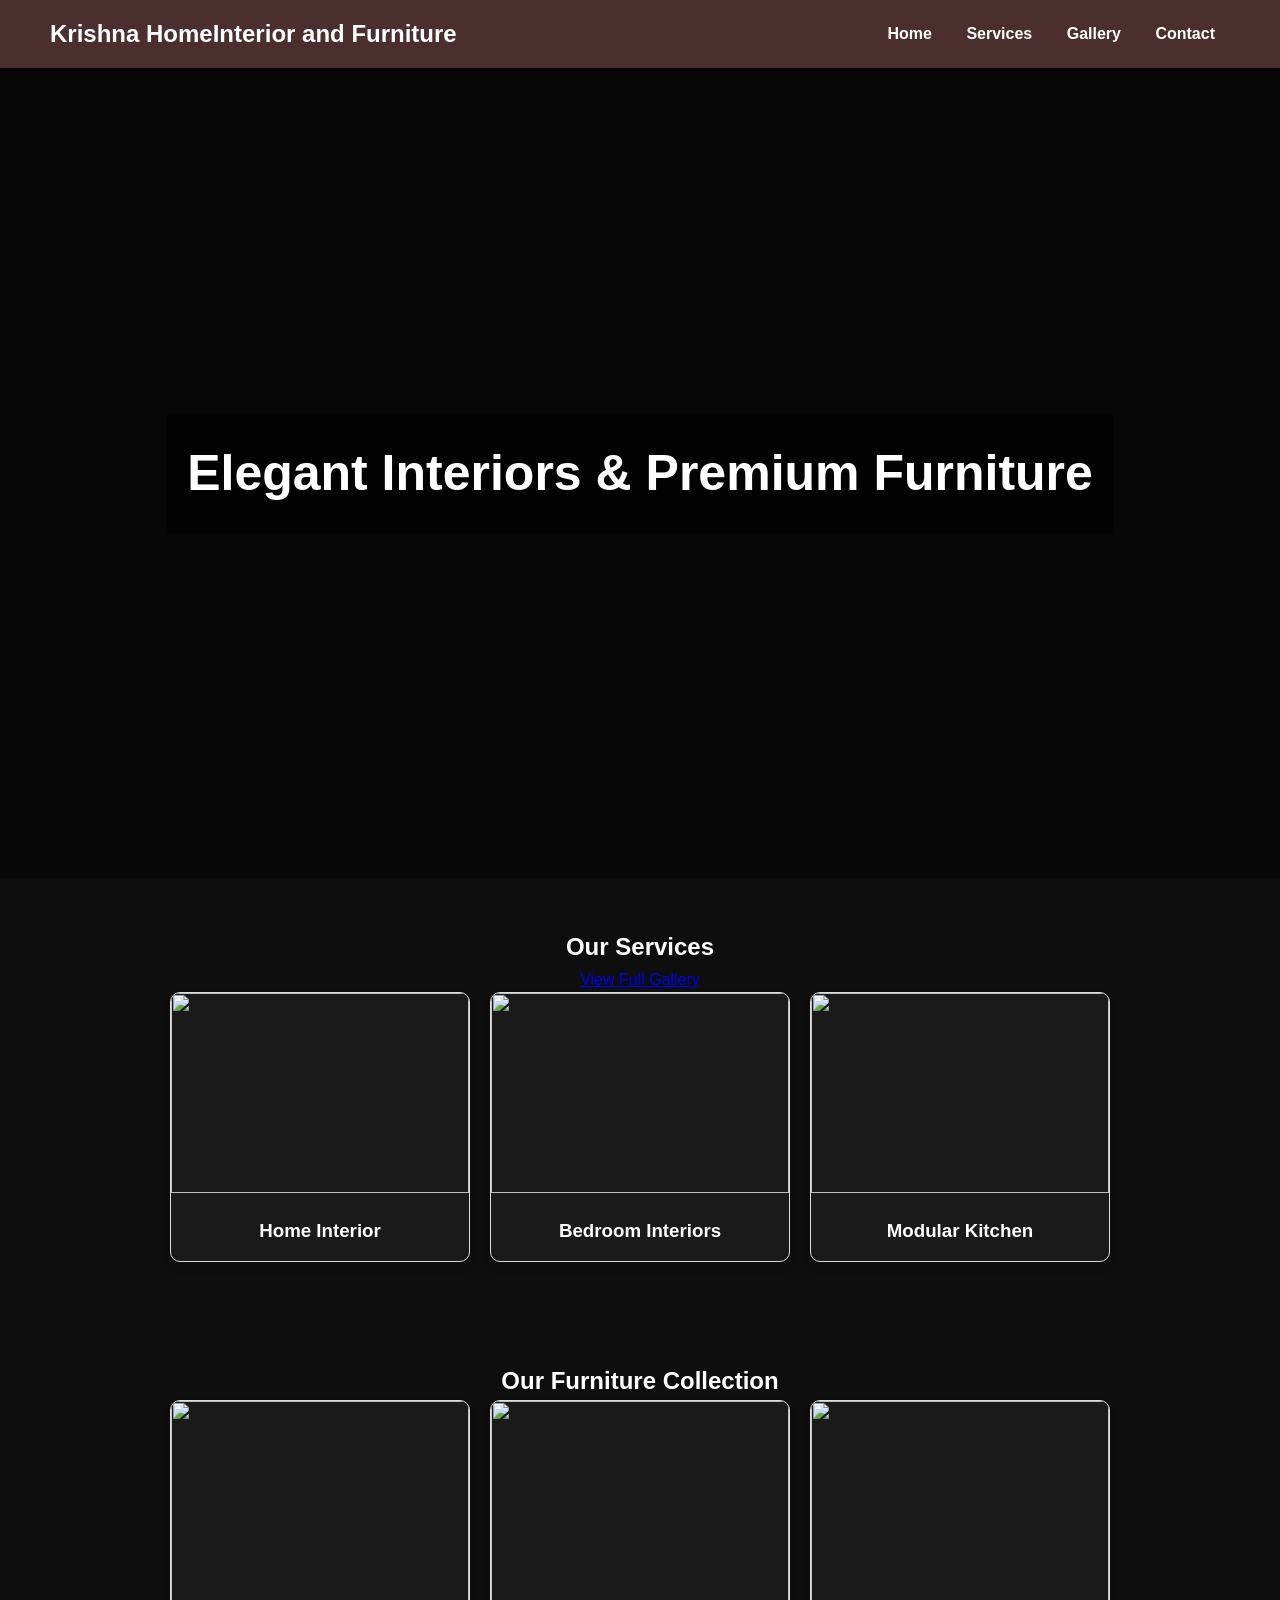
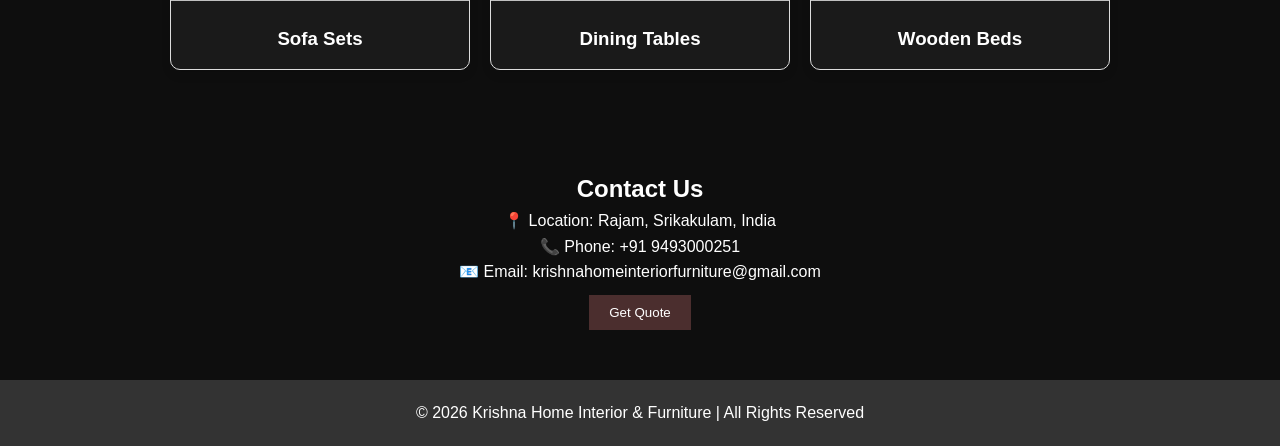
==== index.html @ 0340b676 "Add files via upload Demo version" ====
<!DOCTYPE html>
<html lang="en">
<head>
  <meta charset="UTF-8">
  <title>Krishna Home Interior & Furniture</title>
  <meta name="viewport" content="width=device-width, initial-scale=1.0">

  <style>
    * {
      margin: 0;
      padding: 0;
      box-sizing: border-box;
      font-family: Arial, sans-serif;
    }

    body {
      line-height: 1.6;
      background: #0e0e0e;
      color: #fff;
    }

    header {
      background: #4b2e2e;
      color: white;
      padding: 15px 50px;
      display: flex;
      justify-content: space-between;
      align-items: center;
    }

    header h1 {
      font-size: 24px;
    }

    nav a {
      color: white;
      margin: 0 15px;
      text-decoration: none;
      font-weight: bold;
    }

    nav a:hover {
      color: #f4c542;
    }

    /* HERO SLIDER */
    .hero {
      position: relative;
      height: 90vh;
      overflow: hidden;
      display: flex;
      justify-content: center;
      align-items: center;
      text-align: center;
    }

    .hero-slide {
      position: absolute;
      width: 100%;
      height: 100%;
      background-size: cover;
      background-position: center;
      opacity: 0;
      animation: slideShow 20s infinite;
    }

    .hero-slide:nth-child(1) {
      background-image: url('https://images.unsplash.com/photo-1618221195710-dd6b41faaea6');
      animation-delay: 0s;
    }

    .hero-slide:nth-child(2) {
      background-image: url('https://images.unsplash.com/photo-1600607687939-ce8a6c25118c');
      animation-delay: 5s;
    }

    .hero-slide:nth-child(3) {
      background-image: url('https://images.unsplash.com/photo-1616047006789-b7af5afb8c20');
      animation-delay: 10s;
    }

    .hero-slide:nth-child(4) {
      background-image: url('https://images.unsplash.com/photo-1616594039964-ae9021a400a0');
      animation-delay: 15s;
    }

    @keyframes slideShow {
      0% {opacity: 0;}
      5% {opacity: 1;}
      25% {opacity: 1;}
      30% {opacity: 0;}
      100% {opacity: 0;}
    }

    .hero::after {
      content: "";
      position: absolute;
      inset: 0;
      background: rgba(0,0,0,0.5);
    }

    .hero h2 {
      font-size: 50px;
      position: relative;
      z-index: 2;
      background: rgba(0,0,0,0.5);
      padding: 20px;
    }

    section {
      padding: 50px;
      text-align: center;
    }

    .services, .gallery {
      display: flex;
      gap: 20px;
      flex-wrap: wrap;
      justify-content: center;
    }

    .card {
      width: 300px;
      border: 1px solid #ddd;
      border-radius: 10px;
      overflow: hidden;
      box-shadow: 0 5px 10px rgba(0,0,0,0.1);
      background: #1a1a1a;
    }

    .card img {
      width: 100%;
      height: 200px;
      object-fit: cover;
    }

    .card h3 {
      padding: 15px;
    }

    footer {
      background: #333;
      color: white;
      text-align: center;
      padding: 20px;
    }

    button {
      padding: 10px 20px;
      background: #4b2e2e;
      color: white;
      border: none;
      margin-top: 10px;
      cursor: pointer;
    }

    button:hover {
      background: #f4c542;
      color: black;
    }
  </style>
</head>

<body>

<header>
  <h1>Krishna HomeInterior and Furniture</h1>
  <nav>
    <a href="#home">Home</a>
    <a href="#services">Services</a>
    <a href="#gallery">Gallery</a>
    <a href="#contact">Contact</a>
  </nav>
</header>

<!-- HERO WITH AUTO SLIDER -->
<section class="hero" id="home">
  <div class="hero-slide"></div>
  <div class="hero-slide"></div>
  <div class="hero-slide"></div>
  <div class="hero-slide"></div>

  <h2>Elegant Interiors & Premium Furniture</h2>
</section>

<section id="services">
  <h2>Our Services</h2>
  <a href="gallery.html" class="btn">View Full Gallery</a>

  <div class="services">

    <div class="card">
      <img src="C:\venkat\Website\Ver\1000362784.jpg">
      <h3>Home Interior</h3>
    </div>

    <div class="card">
      <img src="https://images.unsplash.com/photo-1600585154340-be6161a56a0c">
      <h3>Bedroom Interiors</h3>
    </div>

    <div class="card">
      <img src="https://images.unsplash.com/photo-1586023492125-27b2c045efd7">
      <h3>Modular Kitchen</h3>
    </div>

  </div>
</section>

<section id="gallery">
  <h2>Our Furniture Collection</h2>
  <div class="gallery">

    <div class="card">
      <img src="https://images.unsplash.com/photo-1598300056393-4aac492f4344">
      <h3>Sofa Sets</h3>
    </div>

    <div class="card">
      <img src="https://images.unsplash.com/photo-1616627989815-dc7e0e3cdb34">
      <h3>Dining Tables</h3>
    </div>

    <div class="card">
      <img src="https://images.unsplash.com/photo-1601979031925-424e53b6caaa">
      <h3>Wooden Beds</h3>
    </div>

  </div>
</section>

<section id="contact">
  <h2>Contact Us</h2>
  <p>📍 Location: Rajam, Srikakulam, India</p>
  <p>📞 Phone: +91 9493000251</p>
  <p>📧 Email: krishnahomeinteriorfurniture@gmail.com</p>
  <button onclick="alert('Thank you! We will contact you soon.')">Get Quote</button>
</section>

<footer>
  <p>© 2026 Krishna Home Interior & Furniture | All Rights Reserved</p>
</footer>

</body>
</html>
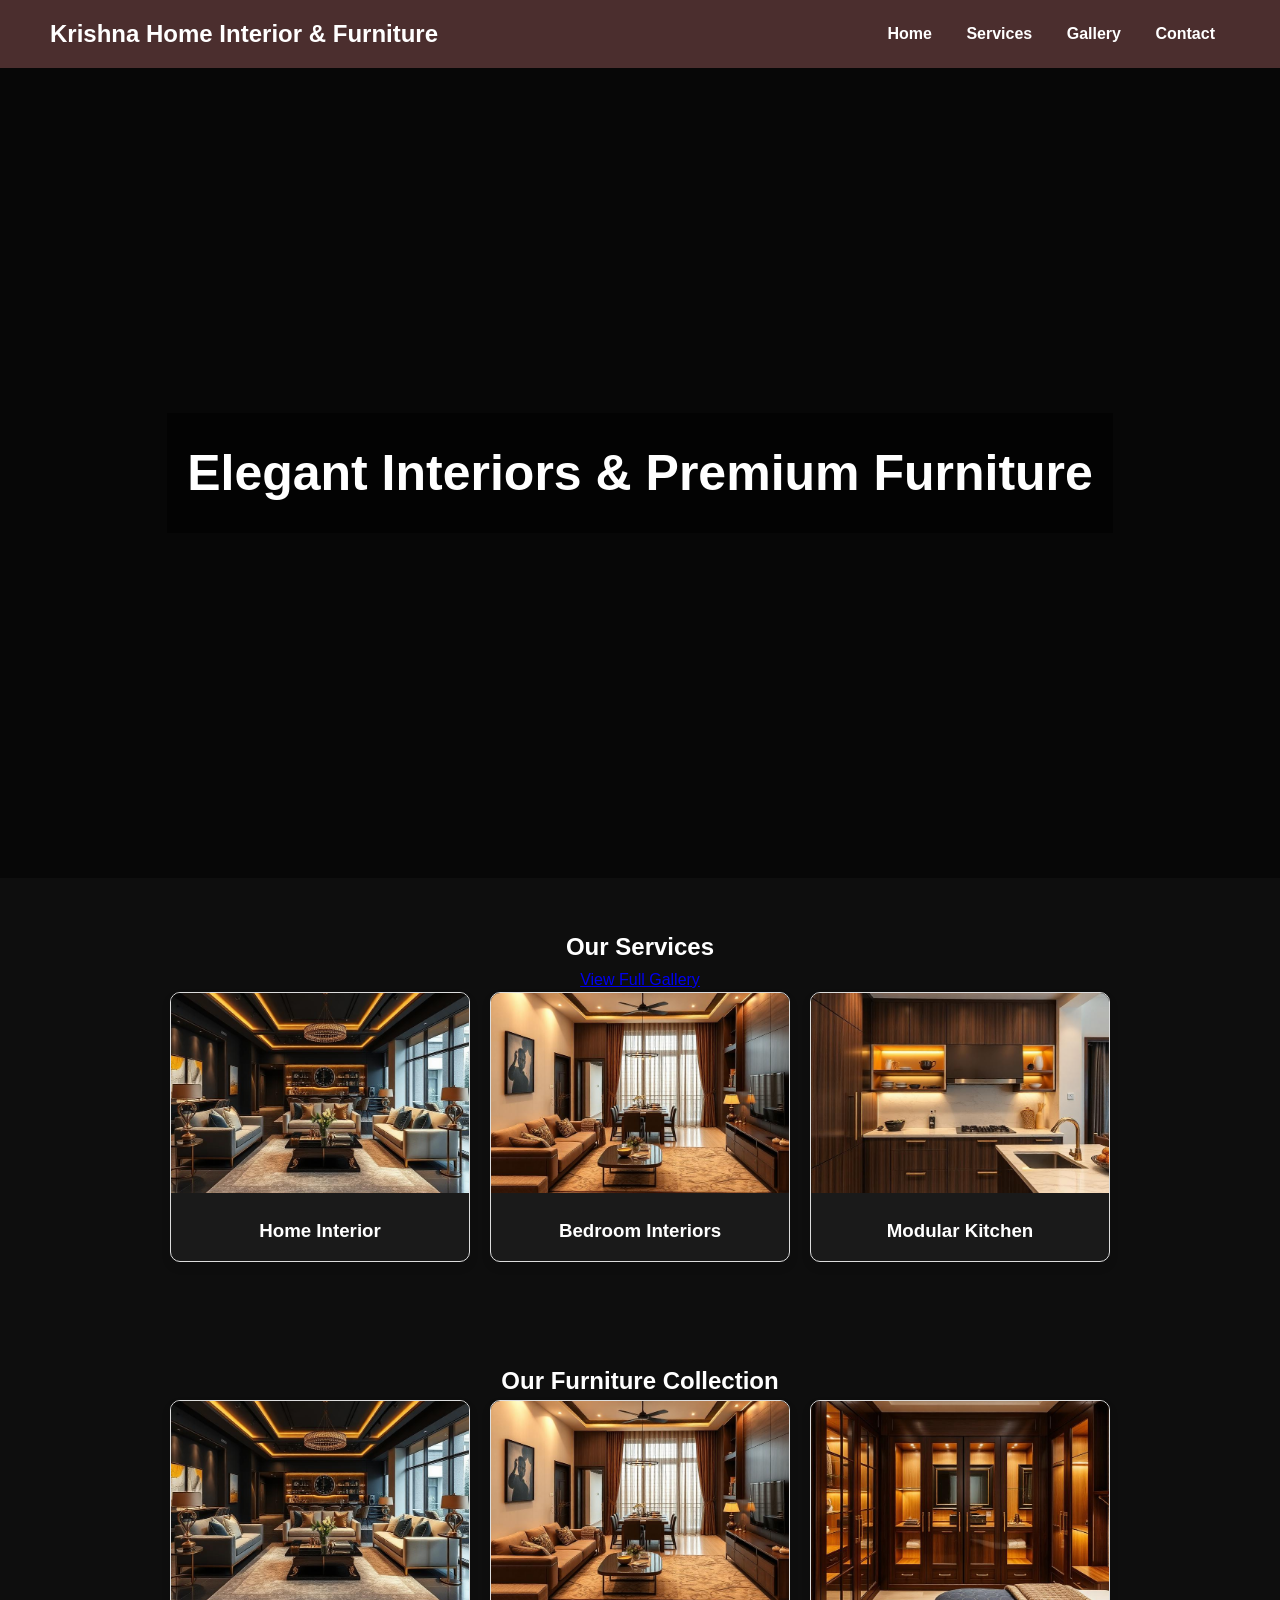
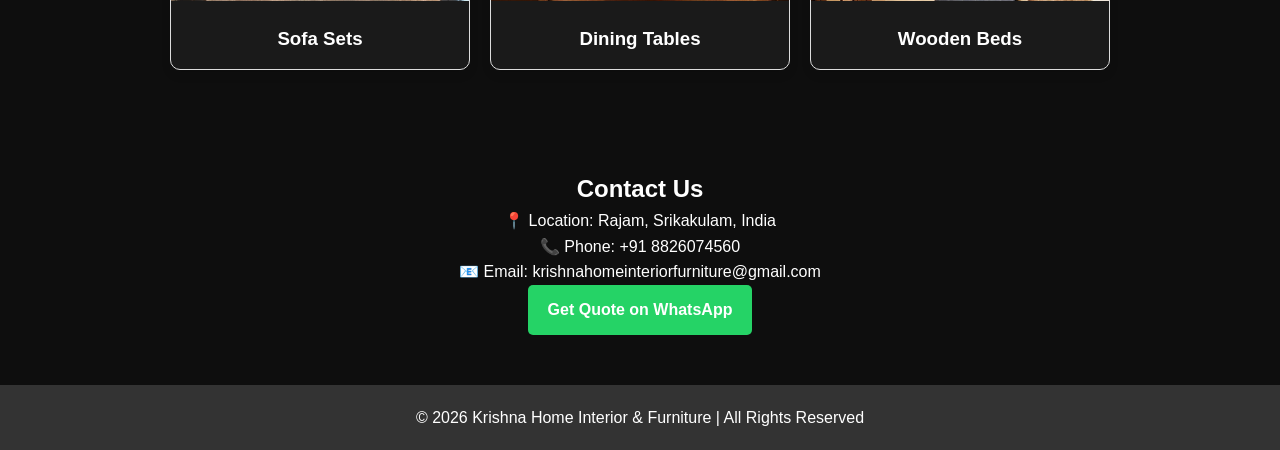
==== commit 2b70efd7: "Add files via upload Updating the website Template" ====
--- a/index.html
+++ b/index.html
@@ -1,245 +1,97 @@
-<!DOCTYPE html>
-<html lang="en">
-<head>
-  <meta charset="UTF-8">
-  <title>Krishna Home Interior & Furniture</title>
-  <meta name="viewport" content="width=device-width, initial-scale=1.0">
-
-  <style>
-    * {
-      margin: 0;
-      padding: 0;
-      box-sizing: border-box;
-      font-family: Arial, sans-serif;
-    }
-
-    body {
-      line-height: 1.6;
-      background: #0e0e0e;
-      color: #fff;
-    }
-
-    header {
-      background: #4b2e2e;
-      color: white;
-      padding: 15px 50px;
-      display: flex;
-      justify-content: space-between;
-      align-items: center;
-    }
-
-    header h1 {
-      font-size: 24px;
-    }
-
-    nav a {
-      color: white;
-      margin: 0 15px;
-      text-decoration: none;
-      font-weight: bold;
-    }
-
-    nav a:hover {
-      color: #f4c542;
-    }
-
-    /* HERO SLIDER */
-    .hero {
-      position: relative;
-      height: 90vh;
-      overflow: hidden;
-      display: flex;
-      justify-content: center;
-      align-items: center;
-      text-align: center;
-    }
-
-    .hero-slide {
-      position: absolute;
-      width: 100%;
-      height: 100%;
-      background-size: cover;
-      background-position: center;
-      opacity: 0;
-      animation: slideShow 20s infinite;
-    }
-
-    .hero-slide:nth-child(1) {
-      background-image: url('https://images.unsplash.com/photo-1618221195710-dd6b41faaea6');
-      animation-delay: 0s;
-    }
-
-    .hero-slide:nth-child(2) {
-      background-image: url('https://images.unsplash.com/photo-1600607687939-ce8a6c25118c');
-      animation-delay: 5s;
-    }
-
-    .hero-slide:nth-child(3) {
-      background-image: url('https://images.unsplash.com/photo-1616047006789-b7af5afb8c20');
-      animation-delay: 10s;
-    }
-
-    .hero-slide:nth-child(4) {
-      background-image: url('https://images.unsplash.com/photo-1616594039964-ae9021a400a0');
-      animation-delay: 15s;
-    }
-
-    @keyframes slideShow {
-      0% {opacity: 0;}
-      5% {opacity: 1;}
-      25% {opacity: 1;}
-      30% {opacity: 0;}
-      100% {opacity: 0;}
-    }
-
-    .hero::after {
-      content: "";
-      position: absolute;
-      inset: 0;
-      background: rgba(0,0,0,0.5);
-    }
-
-    .hero h2 {
-      font-size: 50px;
-      position: relative;
-      z-index: 2;
-      background: rgba(0,0,0,0.5);
-      padding: 20px;
-    }
-
-    section {
-      padding: 50px;
-      text-align: center;
-    }
-
-    .services, .gallery {
-      display: flex;
-      gap: 20px;
-      flex-wrap: wrap;
-      justify-content: center;
-    }
-
-    .card {
-      width: 300px;
-      border: 1px solid #ddd;
-      border-radius: 10px;
-      overflow: hidden;
-      box-shadow: 0 5px 10px rgba(0,0,0,0.1);
-      background: #1a1a1a;
-    }
-
-    .card img {
-      width: 100%;
-      height: 200px;
-      object-fit: cover;
-    }
-
-    .card h3 {
-      padding: 15px;
-    }
-
-    footer {
-      background: #333;
-      color: white;
-      text-align: center;
-      padding: 20px;
-    }
-
-    button {
-      padding: 10px 20px;
-      background: #4b2e2e;
-      color: white;
-      border: none;
-      margin-top: 10px;
-      cursor: pointer;
-    }
-
-    button:hover {
-      background: #f4c542;
-      color: black;
-    }
-  </style>
-</head>
-
-<body>
-
-<header>
-  <h1>Krishna HomeInterior and Furniture</h1>
-  <nav>
-    <a href="#home">Home</a>
-    <a href="#services">Services</a>
-    <a href="#gallery">Gallery</a>
-    <a href="#contact">Contact</a>
-  </nav>
-</header>
-
-<!-- HERO WITH AUTO SLIDER -->
-<section class="hero" id="home">
-  <div class="hero-slide"></div>
-  <div class="hero-slide"></div>
-  <div class="hero-slide"></div>
-  <div class="hero-slide"></div>
-
-  <h2>Elegant Interiors & Premium Furniture</h2>
-</section>
-
-<section id="services">
-  <h2>Our Services</h2>
-  <a href="gallery.html" class="btn">View Full Gallery</a>
-
-  <div class="services">
-
-    <div class="card">
-      <img src="C:\venkat\Website\Ver\1000362784.jpg">
-      <h3>Home Interior</h3>
-    </div>
-
-    <div class="card">
-      <img src="https://images.unsplash.com/photo-1600585154340-be6161a56a0c">
-      <h3>Bedroom Interiors</h3>
-    </div>
-
-    <div class="card">
-      <img src="https://images.unsplash.com/photo-1586023492125-27b2c045efd7">
-      <h3>Modular Kitchen</h3>
-    </div>
-
-  </div>
-</section>
-
-<section id="gallery">
-  <h2>Our Furniture Collection</h2>
-  <div class="gallery">
-
-    <div class="card">
-      <img src="https://images.unsplash.com/photo-1598300056393-4aac492f4344">
-      <h3>Sofa Sets</h3>
-    </div>
-
-    <div class="card">
-      <img src="https://images.unsplash.com/photo-1616627989815-dc7e0e3cdb34">
-      <h3>Dining Tables</h3>
-    </div>
-
-    <div class="card">
-      <img src="https://images.unsplash.com/photo-1601979031925-424e53b6caaa">
-      <h3>Wooden Beds</h3>
-    </div>
-
-  </div>
-</section>
-
-<section id="contact">
-  <h2>Contact Us</h2>
-  <p>📍 Location: Rajam, Srikakulam, India</p>
-  <p>📞 Phone: +91 9493000251</p>
-  <p>📧 Email: krishnahomeinteriorfurniture@gmail.com</p>
-  <button onclick="alert('Thank you! We will contact you soon.')">Get Quote</button>
-</section>
-
-<footer>
-  <p>© 2026 Krishna Home Interior & Furniture | All Rights Reserved</p>
-</footer>
-
-</body>
+<!DOCTYPE html>
+<html lang="en">
+<head>
+  <meta charset="UTF-8">
+  <title>Krishna Home Interior & Furniture</title>
+  <meta name="viewport" content="width=device-width, initial-scale=1.0">
+  <link rel="stylesheet" href="css/style.css">
+</head>
+
+<body>
+
+<header>
+  <h1>Krishna Home Interior & Furniture</h1>
+  <nav>
+    <a href="#home">Home</a>
+    <a href="services.html">Services</a>
+    <a href="gallery.html">Gallery</a>
+    <a href="contact.html">Contact</a>
+  </nav>
+</header>
+
+<!-- HERO WITH AUTO SLIDER -->
+<section class="hero" id="home">
+  <div class="hero-slide"></div>
+  <div class="hero-slide"></div>
+  <div class="hero-slide"></div>
+  <div class="hero-slide"></div>
+
+  <h2>Elegant Interiors & Premium Furniture</h2>
+</section>
+
+<section id="services">
+  <h2>Our Services</h2>
+  <a href="gallery.html" class="btn">View Full Gallery</a>
+
+  <div class="services">
+
+    <div class="card">
+      <img src="images/service-furniture.jpg" alt="Home Interior">
+      <h3>Home Interior</h3>
+    </div>
+
+    <div class="card">
+      <img src="images/service-interior.jpg" alt="Bedroom Interiors">
+      <h3>Bedroom Interiors</h3>
+    </div>
+
+    <div class="card">
+      <img src="images/service-kitchen.jpg" alt="Modular Kitchen">
+      <h3>Modular Kitchen</h3>
+    </div>
+
+  </div>
+</section>
+
+<section id="gallery">
+  <h2>Our Furniture Collection</h2>
+  <div class="gallery">
+
+    <div class="card">
+      <img src="images/service-furniture.jpg" alt="Sofa Sets">
+      <h3>Sofa Sets</h3>
+    </div>
+
+    <div class="card">
+      <img src="images/service-interior.jpg" alt="Dining Tables">
+      <h3>Dining Tables</h3>
+    </div>
+
+    <div class="card">
+      <img src="images/service-wardrobe.jpg" alt="Wooden Beds">
+      <h3>Wooden Beds</h3>
+    </div>
+
+  </div>
+</section>
+
+<section id="contact">
+  <h2>Contact Us</h2>
+
+  <p>📍 Location: Rajam, Srikakulam, India</p>
+  <p>📞 Phone: +91 8826074560</p>
+  <p>📧 Email: krishnahomeinteriorfurniture@gmail.com</p>
+
+  <a class="whatsapp-btn"
+     href="https://wa.me/918826074560"
+     target="_blank">
+     Get Quote on WhatsApp
+  </a>
+</section>
+
+<footer>
+  <p>© 2026 Krishna Home Interior & Furniture | All Rights Reserved</p>
+</footer>
+
+</body>
 </html>
--- a/css/style.css
+++ b/css/style.css
@@ -0,0 +1,183 @@
+/* ==============================
+   Reset & Base Styles
+============================== */
+* {
+  margin: 0;
+  padding: 0;
+  box-sizing: border-box;
+  font-family: Arial, sans-serif;
+}
+
+body {
+  line-height: 1.6;
+  background: #0e0e0e;
+  color: #fff;
+}
+
+/* ==============================
+   Header & Navigation
+============================== */
+header {
+  background: #4b2e2e;
+  color: white;
+  padding: 15px 50px;
+  display: flex;
+  justify-content: space-between;
+  align-items: center;
+}
+
+header h1 {
+  font-size: 24px;
+}
+
+nav a {
+  color: white;
+  margin: 0 15px;
+  text-decoration: none;
+  font-weight: bold;
+}
+
+nav a:hover {
+  color: #f4c542;
+}
+
+/* ==============================
+   Hero Slider
+============================== */
+.hero {
+  position: relative;
+  height: 90vh;
+  overflow: hidden;
+  display: flex;
+  justify-content: center;
+  align-items: center;
+  text-align: center;
+}
+
+.hero-slide {
+  position: absolute;
+  width: 100%;
+  height: 100%;
+  background-size: cover;
+  background-position: center;
+  opacity: 0;
+  animation: slideShow 20s infinite;
+}
+
+/* Hero slide images from local folder 'images/' */
+.hero-slide:nth-child(1) { 
+  background-image: url("../images/gallery-1.jpg"); 
+  animation-delay: 0s; 
+}
+.hero-slide:nth-child(2) { 
+  background-image: url("../images/gallery-3.jpg"); 
+  animation-delay: 5s; 
+}
+.hero-slide:nth-child(3) { 
+  background-image: url("../images/gallery-4.jpg"); 
+  animation-delay: 10s; 
+}
+.hero-slide:nth-child(4) { 
+  background-image: url("../images/hero-interior.jpg"); 
+  animation-delay: 15s;
+}
+
+/* Fade animation */
+@keyframes slideShow {
+  0% {opacity: 0;}
+  5% {opacity: 1;}
+  25% {opacity: 1;}
+  30% {opacity: 0;}
+  100% {opacity: 0;}
+}
+
+/* Overlay for better text visibility */
+.hero::after {
+  content: "";
+  position: absolute;
+  inset: 0;
+  background: rgba(0,0,0,0.5);
+}
+
+.hero h2 {
+  font-size: 50px;
+  position: relative;
+  z-index: 2;
+  background: rgba(0,0,0,0.5);
+  padding: 20px;
+}
+
+/* ==============================
+   Sections & Cards
+============================== */
+section {
+  padding: 50px;
+  text-align: center;
+}
+
+.services, .gallery {
+  display: flex;
+  gap: 20px;
+  flex-wrap: wrap;
+  justify-content: center;
+}
+
+.card {
+  width: 300px;
+  border: 1px solid #ddd;
+  border-radius: 10px;
+  overflow: hidden;
+  box-shadow: 0 5px 10px rgba(0,0,0,0.1);
+  background: #1a1a1a;
+}
+
+.card img {
+  width: 100%;
+  height: 200px;
+  object-fit: cover;
+}
+
+.card h3 {
+  padding: 15px;
+}
+
+/* ==============================
+   Buttons
+============================== */
+button {
+  padding: 10px 20px;
+  background: #4b2e2e;
+  color: white;
+  border: none;
+  margin-top: 10px;
+  cursor: pointer;
+}
+
+button:hover {
+  background: #f4c542;
+  color: black;
+}
+
+.whatsapp-btn {
+  display: inline-block;
+  padding: 12px 20px;
+  background-color: #25D366;
+  color: white;
+  text-decoration: none;
+  border-radius: 5px;
+  font-weight: bold;
+}
+
+.whatsapp-btn:hover {
+  background-color: #1ebe5d;
+}
+
+/* ==============================
+   Footer
+============================== */
+footer {
+  background: #333;
+  color: white;
+  text-align: center;
+  padding: 20px;
+}
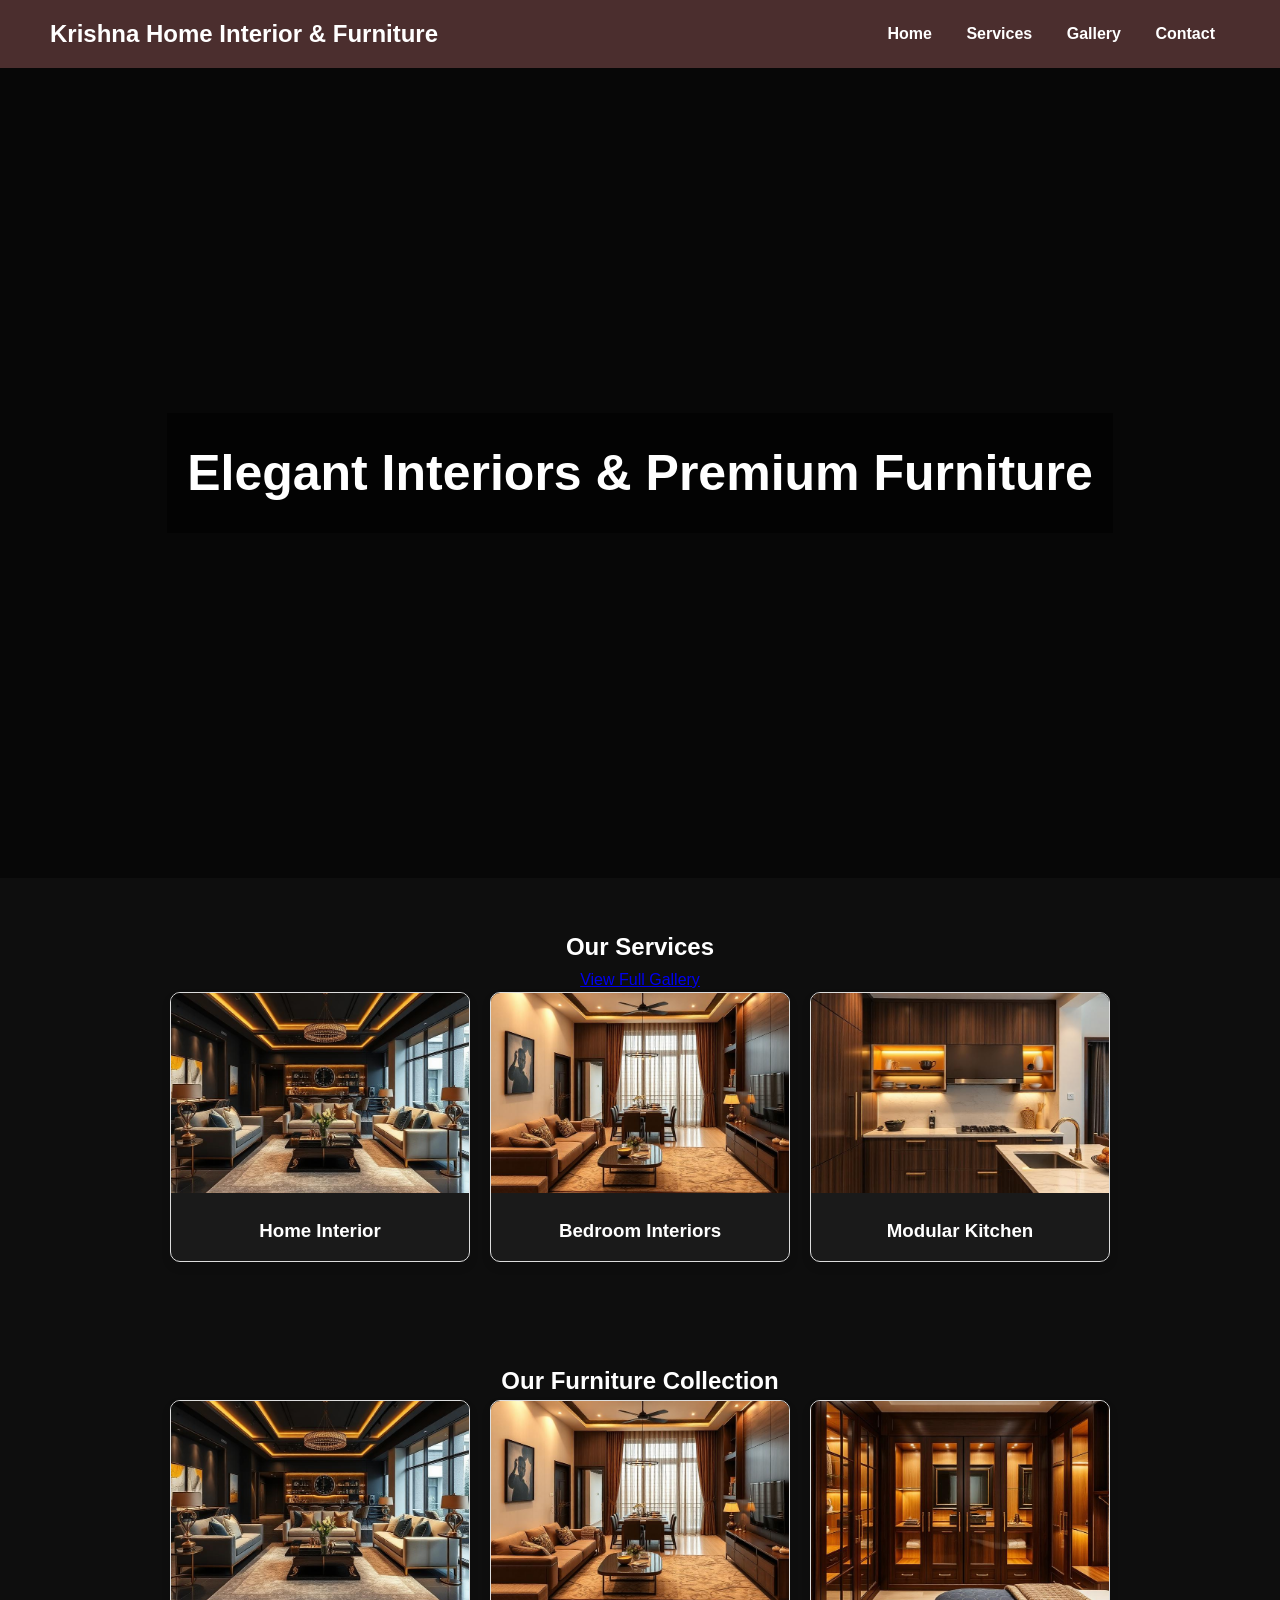
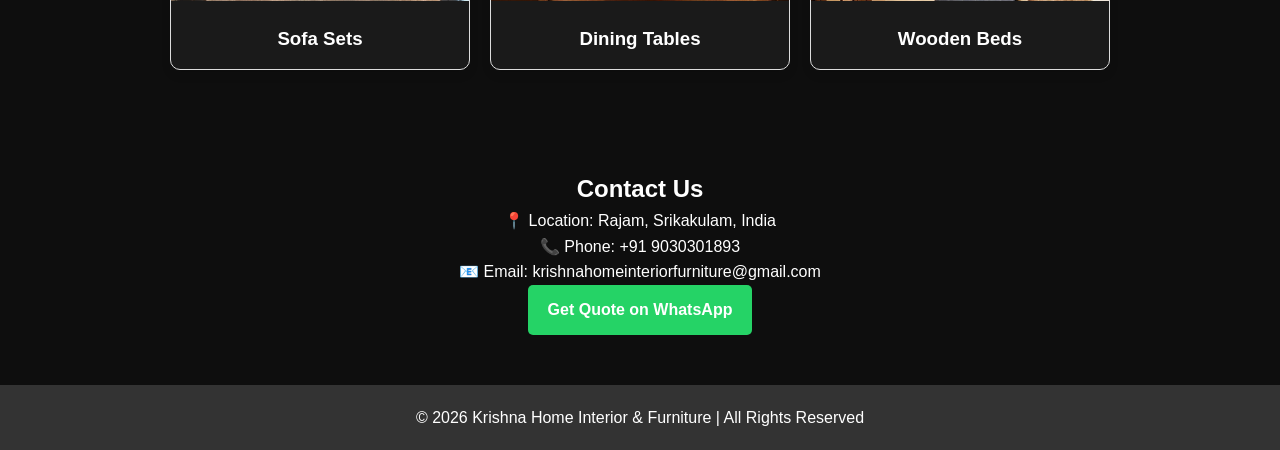
==== commit fbcccea0: "Add files via upload Updated the Contact details" ====
--- a/index.html
+++ b/index.html
@@ -79,11 +79,11 @@
   <h2>Contact Us</h2>
 
   <p>📍 Location: Rajam, Srikakulam, India</p>
-  <p>📞 Phone: +91 8826074560</p>
+  <p>📞 Phone: +91 9030301893</p>
   <p>📧 Email: krishnahomeinteriorfurniture@gmail.com</p>
 
   <a class="whatsapp-btn"
-     href="https://wa.me/918826074560"
+     href="https://wa.me/919030301893"
      target="_blank">
      Get Quote on WhatsApp
   </a>
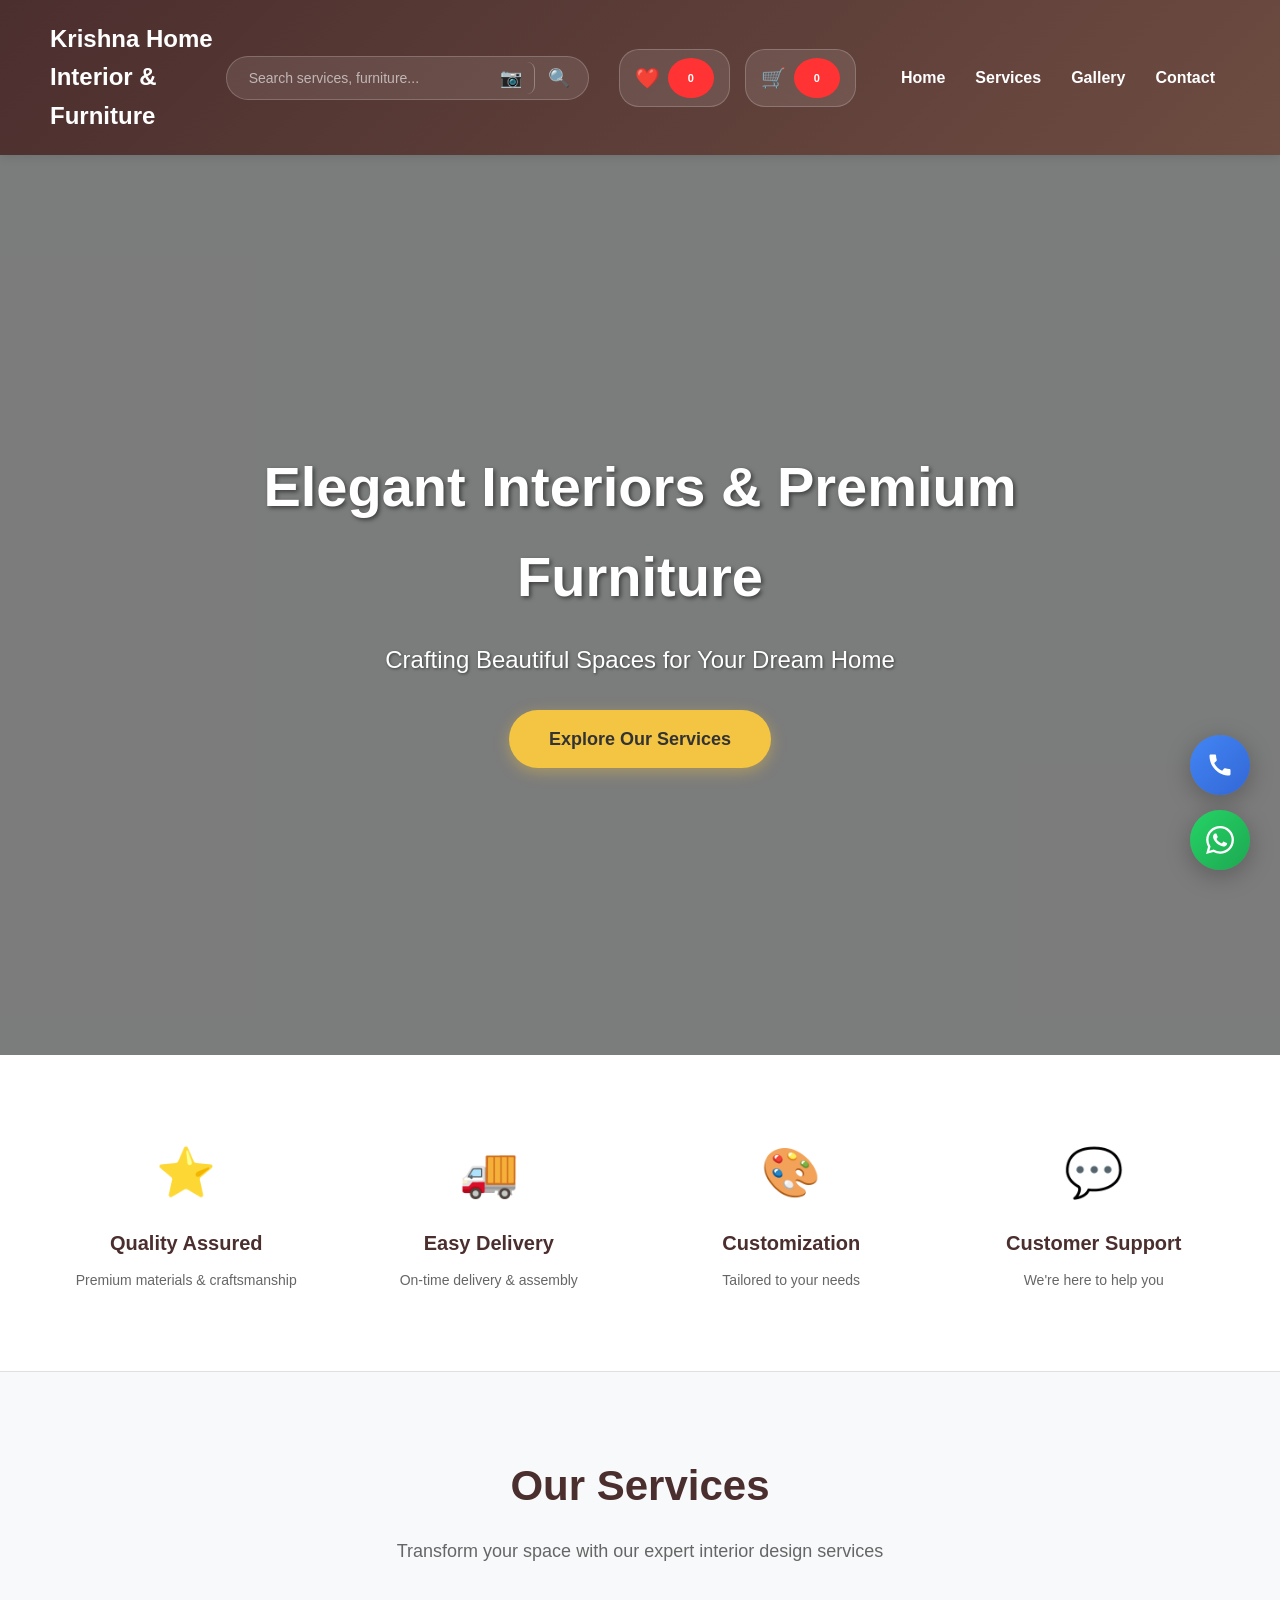
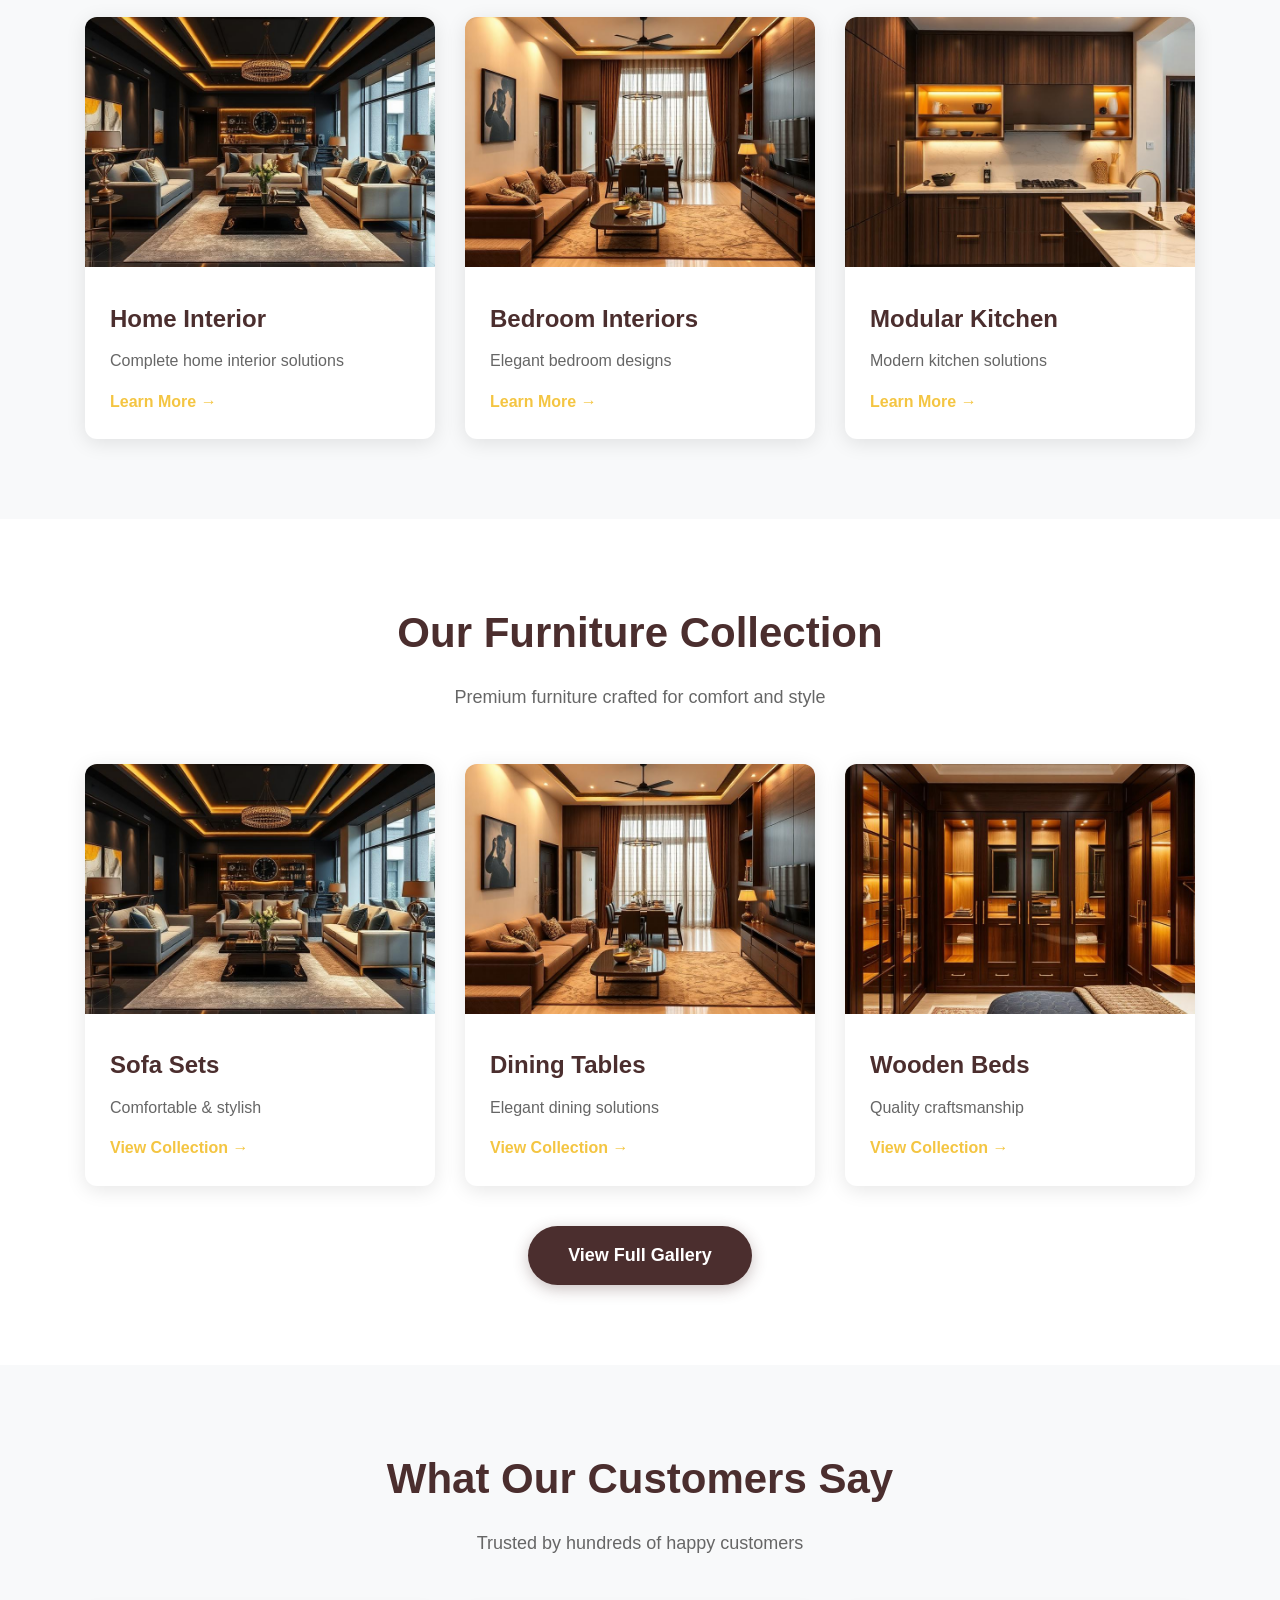
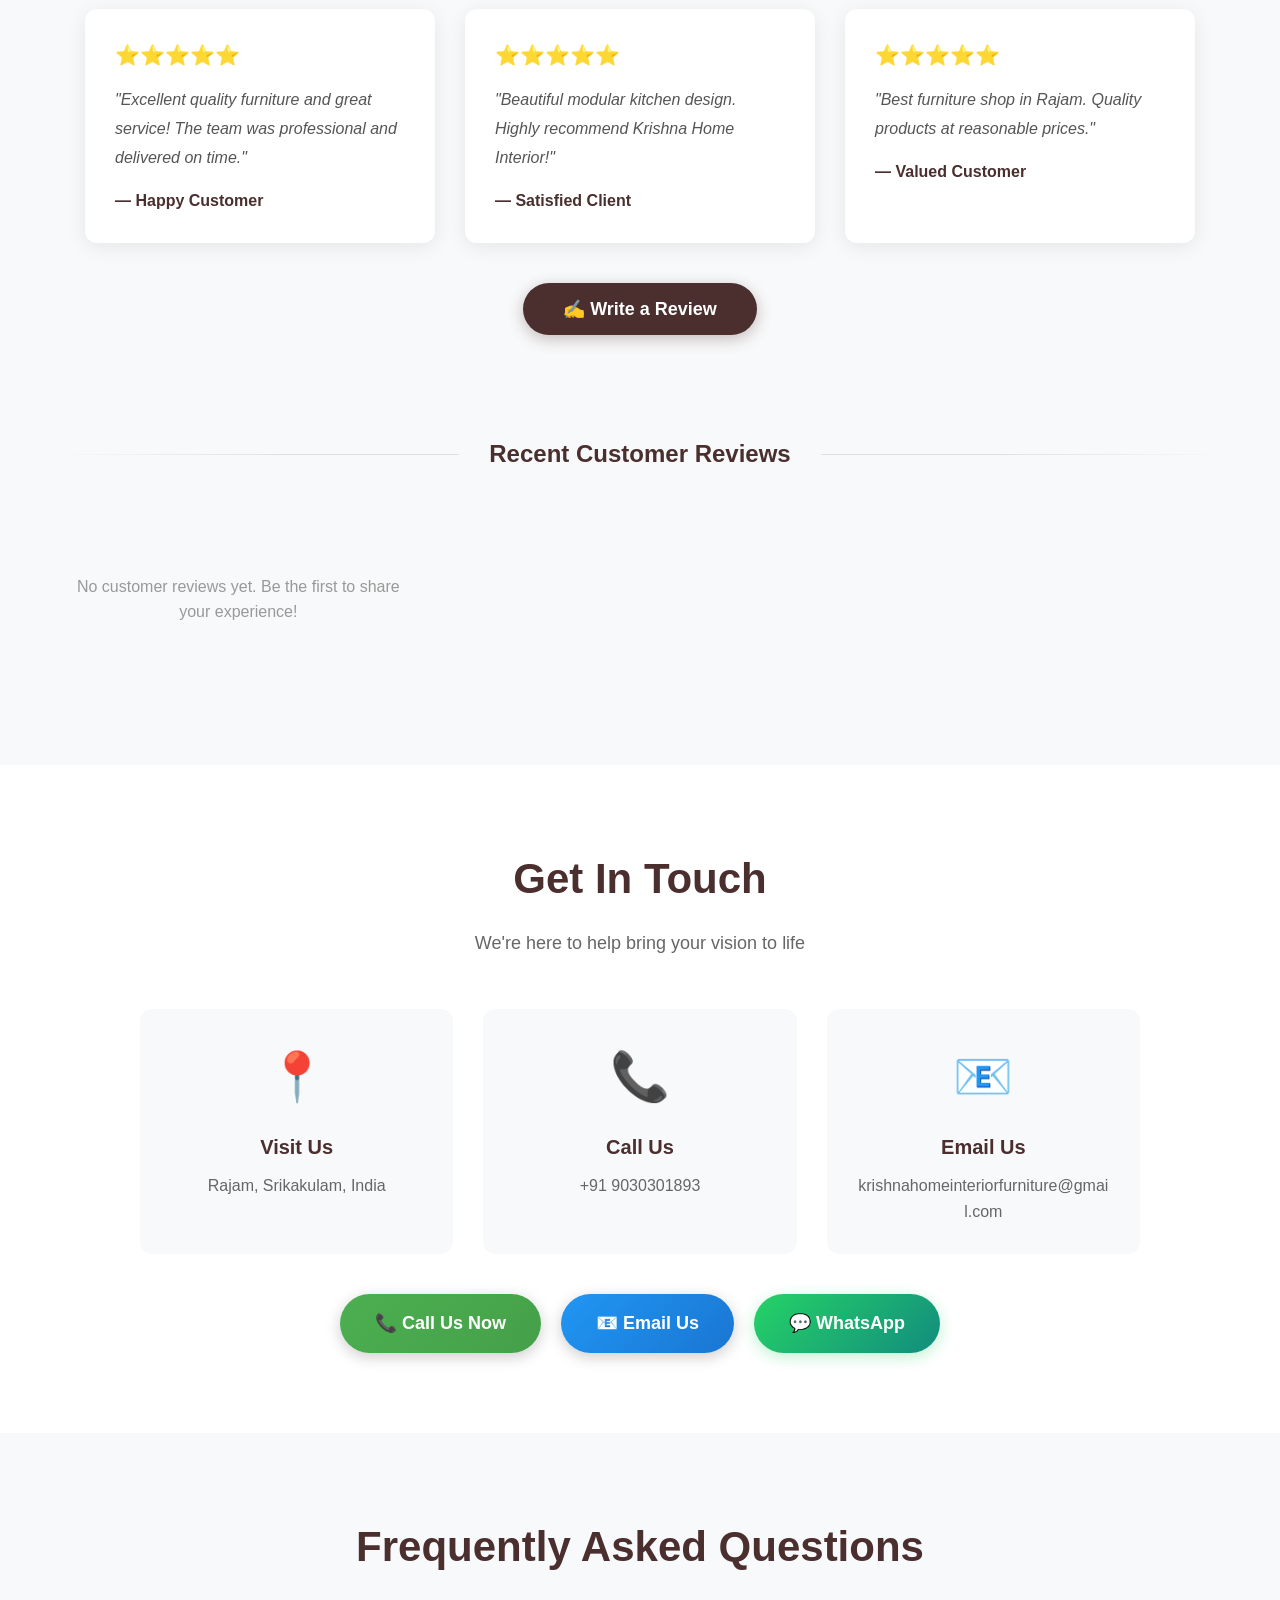
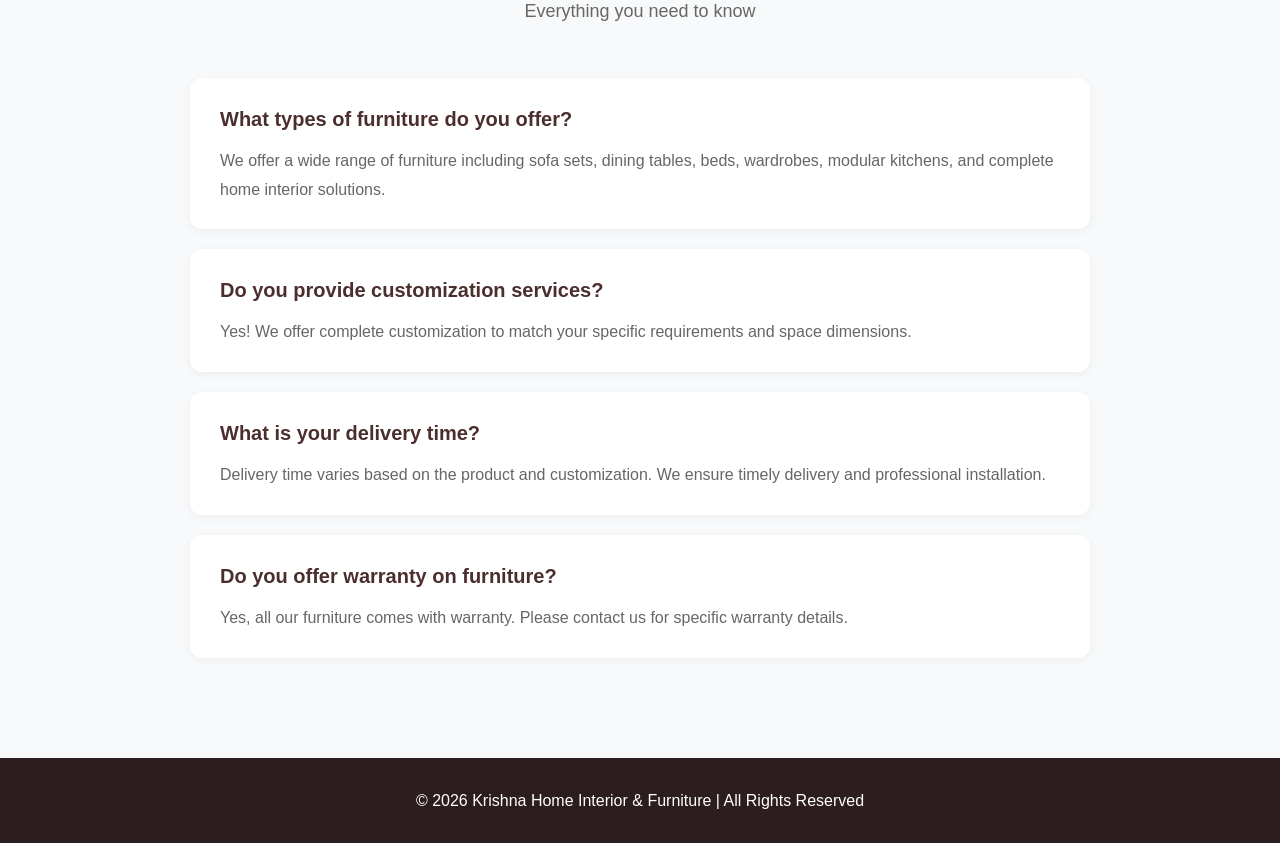
==== commit f506c8ea: "Add files via upload Test With all changes" ====
--- a/index.html
+++ b/index.html
@@ -11,13 +11,71 @@
 
 <header>
   <h1>Krishna Home Interior & Furniture</h1>
-  <nav>
-    <a href="#home">Home</a>
-    <a href="services.html">Services</a>
-    <a href="gallery.html">Gallery</a>
-    <a href="contact.html">Contact</a>
-  </nav>
+  <div class="header-right">
+    <div class="search-container">
+      <input type="text" id="searchInput" placeholder="Search services, furniture..." />
+      <input type="file" id="imageSearch" accept="image/*" style="display: none;" />
+      <button type="button" id="cameraBtn" title="Search by image">📷</button>
+      <button type="button" id="searchBtn" title="Search">🔍</button>
+    </div>
+    <div class="header-icons">
+      <button class="icon-btn" id="wishlistBtn" title="Wishlist">
+        <span class="icon">❤️</span>
+        <span class="badge" id="wishlistCount">0</span>
+      </button>
+      <button class="icon-btn" id="cartBtn" title="Shopping Cart">
+        <span class="icon">🛒</span>
+        <span class="badge" id="cartCount">0</span>
+      </button>
+    </div>
+    <button class="menu-toggle" id="menuToggle" aria-label="Toggle menu">
+      <span></span>
+      <span></span>
+      <span></span>
+    </button>
+    <nav id="mainNav">
+      <a href="#home">Home</a>
+      <a href="#services">Services</a>
+      <a href="#gallery">Gallery</a>
+      <a href="#contact">Contact</a>
+    </nav>
+  </div>
 </header>
+
+<!-- Mobile Menu Overlay -->
+<div class="menu-overlay" id="menuOverlay"></div>
+
+<!-- Wishlist Panel -->
+<div class="side-panel" id="wishlistPanel">
+  <div class="panel-header">
+    <h3>❤️ My Wishlist</h3>
+    <button class="close-panel" id="closeWishlist">✕</button>
+  </div>
+  <div class="panel-content" id="wishlistContent">
+    <p class="empty-message">Your wishlist is empty</p>
+  </div>
+</div>
+
+<!-- Cart Panel -->
+<div class="side-panel" id="cartPanel">
+  <div class="panel-header">
+    <h3>🛒 Shopping Cart</h3>
+    <button class="close-panel" id="closeCart">✕</button>
+  </div>
+  <div class="panel-content" id="cartContent">
+    <p class="empty-message">Your cart is empty</p>
+  </div>
+  <div class="panel-footer" id="cartFooter" style="display: none;">
+    <div class="cart-total">
+      <span>Total:</span>
+      <span id="cartTotal">₹0</span>
+    </div>
+    <button class="checkout-btn" onclick="contactWhatsApp('my cart items')">💬 Contact to Order</button>
+  </div>
+</div>
+
+<!-- Panel Overlay -->
+<div class="panel-overlay" id="panelOverlay"></div>
 
 <!-- HERO WITH AUTO SLIDER -->
 <section class="hero" id="home">
@@ -26,72 +84,332 @@
   <div class="hero-slide"></div>
   <div class="hero-slide"></div>
 
-  <h2>Elegant Interiors & Premium Furniture</h2>
+  <div class="hero-content">
+    <h2>Elegant Interiors & Premium Furniture</h2>
+    <p>Crafting Beautiful Spaces for Your Dream Home</p>
+    <a href="#services" class="hero-btn">Explore Our Services</a>
+  </div>
+</section>
+
+<!-- TRUST BADGES -->
+<section class="trust-section">
+  <div class="trust-badges">
+    <div class="badge">
+      <span class="badge-icon">⭐</span>
+      <h4>Quality Assured</h4>
+      <p>Premium materials & craftsmanship</p>
+    </div>
+    <div class="badge">
+      <span class="badge-icon">🚚</span>
+      <h4>Easy Delivery</h4>
+      <p>On-time delivery & assembly</p>
+    </div>
+    <div class="badge">
+      <span class="badge-icon">🎨</span>
+      <h4>Customization</h4>
+      <p>Tailored to your needs</p>
+    </div>
+    <div class="badge">
+      <span class="badge-icon">💬</span>
+      <h4>Customer Support</h4>
+      <p>We're here to help you</p>
+    </div>
+  </div>
+</section>
+
+<!-- SEARCH RESULTS SECTION -->
+<section id="searchResults" class="search-results-section" style="display: none;">
+  <div class="search-results-header">
+    <h2>Search Results</h2>
+    <button id="clearSearch" class="clear-search-btn">✕ Clear Search</button>
+  </div>
+  <p class="search-query"></p>
+  <div class="search-results-container"></div>
 </section>
 
 <section id="services">
-  <h2>Our Services</h2>
-  <a href="gallery.html" class="btn">View Full Gallery</a>
-
+  <div class="section-header">
+    <h2>Our Services</h2>
+    <p class="section-subtitle">Transform your space with our expert interior design services</p>
+  </div>
+  
   <div class="services">
 
     <div class="card">
       <img src="images/service-furniture.jpg" alt="Home Interior">
-      <h3>Home Interior</h3>
+      <div class="card-content">
+        <h3>Home Interior</h3>
+        <p>Complete home interior solutions</p>
+        <a href="services.html" class="card-link">Learn More →</a>
+      </div>
     </div>
 
     <div class="card">
       <img src="images/service-interior.jpg" alt="Bedroom Interiors">
-      <h3>Bedroom Interiors</h3>
+      <div class="card-content">
+        <h3>Bedroom Interiors</h3>
+        <p>Elegant bedroom designs</p>
+        <a href="services.html" class="card-link">Learn More →</a>
+      </div>
     </div>
 
     <div class="card">
       <img src="images/service-kitchen.jpg" alt="Modular Kitchen">
-      <h3>Modular Kitchen</h3>
-    </div>
-
-  </div>
-</section>
-
-<section id="gallery">
-  <h2>Our Furniture Collection</h2>
+      <div class="card-content">
+        <h3>Modular Kitchen</h3>
+        <p>Modern kitchen solutions</p>
+        <a href="services.html" class="card-link">Learn More →</a>
+      </div>
+    </div>
+
+  </div>
+</section>
+
+<section id="gallery" class="gallery-section">
+  <div class="section-header">
+    <h2>Our Furniture Collection</h2>
+    <p class="section-subtitle">Premium furniture crafted for comfort and style</p>
+  </div>
+  
   <div class="gallery">
 
     <div class="card">
       <img src="images/service-furniture.jpg" alt="Sofa Sets">
-      <h3>Sofa Sets</h3>
+      <div class="card-content">
+        <h3>Sofa Sets</h3>
+        <p>Comfortable & stylish</p>
+        <a href="gallery.html" class="card-link">View Collection →</a>
+      </div>
     </div>
 
     <div class="card">
       <img src="images/service-interior.jpg" alt="Dining Tables">
-      <h3>Dining Tables</h3>
+      <div class="card-content">
+        <h3>Dining Tables</h3>
+        <p>Elegant dining solutions</p>
+        <a href="gallery.html" class="card-link">View Collection →</a>
+      </div>
     </div>
 
     <div class="card">
       <img src="images/service-wardrobe.jpg" alt="Wooden Beds">
-      <h3>Wooden Beds</h3>
-    </div>
-
-  </div>
-</section>
-
-<section id="contact">
-  <h2>Contact Us</h2>
-
-  <p>📍 Location: Rajam, Srikakulam, India</p>
-  <p>📞 Phone: +91 9030301893</p>
-  <p>📧 Email: krishnahomeinteriorfurniture@gmail.com</p>
-
-  <a class="whatsapp-btn"
-     href="https://wa.me/919030301893"
-     target="_blank">
-     Get Quote on WhatsApp
+      <div class="card-content">
+        <h3>Wooden Beds</h3>
+        <p>Quality craftsmanship</p>
+        <a href="gallery.html" class="card-link">View Collection →</a>
+      </div>
+    </div>
+
+  </div>
+  
+  <div class="section-cta">
+    <a href="gallery.html" class="btn-primary">View Full Gallery</a>
+  </div>
+</section>
+
+<!-- TESTIMONIALS & CUSTOMER REVIEWS SECTION -->
+<section class="testimonials-section" id="customerReviews">
+  <div class="section-header">
+    <h2>What Our Customers Say</h2>
+    <p class="section-subtitle">Trusted by hundreds of happy customers</p>
+  </div>
+  
+  <!-- Featured Testimonials -->
+  <div class="testimonials">
+    <div class="testimonial-card">
+      <div class="stars">⭐⭐⭐⭐⭐</div>
+      <p class="testimonial-text">"Excellent quality furniture and great service! The team was professional and delivered on time."</p>
+      <p class="customer-name">— Happy Customer</p>
+    </div>
+    
+    <div class="testimonial-card">
+      <div class="stars">⭐⭐⭐⭐⭐</div>
+      <p class="testimonial-text">"Beautiful modular kitchen design. Highly recommend Krishna Home Interior!"</p>
+      <p class="customer-name">— Satisfied Client</p>
+    </div>
+    
+    <div class="testimonial-card">
+      <div class="stars">⭐⭐⭐⭐⭐</div>
+      <p class="testimonial-text">"Best furniture shop in Rajam. Quality products at reasonable prices."</p>
+      <p class="customer-name">— Valued Customer</p>
+    </div>
+  </div>
+  
+  <div class="section-cta">
+    <button class="btn-primary review-btn" id="writeReviewBtn">✍️ Write a Review</button>
+  </div>
+  
+  <!-- Customer Submitted Reviews -->
+  <div class="customer-reviews-container">
+    <div class="section-divider">
+      <h3>Recent Customer Reviews</h3>
+    </div>
+    
+    <div class="reviews-container" id="reviewsContainer">
+      <p class="empty-message">No customer reviews yet. Be the first to share your experience!</p>
+    </div>
+    
+    <div class="reviews-pagination" id="reviewsPagination" style="display: none;">
+      <button class="pagination-btn" id="prevReviews">← Previous</button>
+      <span class="page-info" id="pageInfo">Page 1</span>
+      <button class="pagination-btn" id="nextReviews">Next →</button>
+    </div>
+  </div>
+</section>
+
+<!-- Review Submission Modal -->
+<div id="reviewModal" class="review-modal">
+  <div class="review-modal-content">
+    <span class="close-review-modal" onclick="closeReviewModal()">&times;</span>
+    <h2>Write a Review</h2>
+    <p class="modal-subtitle">Share your experience with us</p>
+    
+    <form id="reviewForm" onsubmit="submitReview(event)">
+      <div class="form-group">
+        <label for="reviewerName">Your Name *</label>
+        <input type="text" id="reviewerName" required placeholder="Enter your name" maxlength="50">
+      </div>
+      
+      <div class="form-group">
+        <label for="reviewRating">Rating *</label>
+        <div class="star-rating" id="starRating">
+          <span class="star" data-rating="1">☆</span>
+          <span class="star" data-rating="2">☆</span>
+          <span class="star" data-rating="3">☆</span>
+          <span class="star" data-rating="4">☆</span>
+          <span class="star" data-rating="5">☆</span>
+        </div>
+        <input type="hidden" id="reviewRating" required>
+        <span class="rating-text" id="ratingText">Select a rating</span>
+      </div>
+      
+      <div class="form-group">
+        <label for="reviewProduct">Product/Service (Optional)</label>
+        <input type="text" id="reviewProduct" placeholder="e.g., Modular Kitchen, Sofa Set" maxlength="50">
+      </div>
+      
+      <div class="form-group">
+        <label for="reviewText">Your Review *</label>
+        <textarea id="reviewText" required placeholder="Tell us about your experience..." rows="5" maxlength="500"></textarea>
+        <span class="char-count" id="charCount">0/500</span>
+      </div>
+      
+      <div class="form-group">
+        <label for="reviewPhotos">📷 Upload Photos (Optional)</label>
+        <p class="field-hint">Share photos of your furniture or interior. Max 3 photos, 2MB each.</p>
+        <input type="file" id="reviewPhotos" accept="image/jpeg,image/jpg,image/png,image/webp,image/gif" multiple>
+        <div class="file-preview" id="photoPreview"></div>
+      </div>
+      
+      <div class="form-group">
+        <label for="reviewVideo">🎥 Upload Unboxing Video (Optional)</label>
+        <p class="field-hint">Share your unboxing experience. Max 1 video, 10MB.</p>
+        <input type="file" id="reviewVideo" accept="video/mp4,video/webm,video/ogg">
+        <div class="file-preview" id="videoPreview"></div>
+      </div>
+      
+      <div class="form-actions">
+        <button type="button" class="btn-secondary" onclick="closeReviewModal()">Cancel</button>
+        <button type="submit" class="btn-primary">Submit Review</button>
+      </div>
+    </form>
+  </div>
+</div>
+
+<section id="contact" class="contact-section">
+  <div class="section-header">
+    <h2>Get In Touch</h2>
+    <p class="section-subtitle">We're here to help bring your vision to life</p>
+  </div>
+
+  <div class="contact-info">
+    <div class="contact-card">
+      <span class="contact-icon">📍</span>
+      <h4>Visit Us</h4>
+      <p><a href="https://www.google.com/maps/search/?api=1&query=Rajam,+Srikakulam,+India" target="_blank" class="contact-link">Rajam, Srikakulam, India</a></p>
+    </div>
+    
+    <div class="contact-card">
+      <span class="contact-icon">📞</span>
+      <h4>Call Us</h4>
+      <p><a href="tel:+919030301893" class="contact-link">+91 9030301893</a></p>
+    </div>
+    
+    <div class="contact-card">
+      <span class="contact-icon">📧</span>
+      <h4>Email Us</h4>
+      <p><a href="mailto:krishnahomeinteriorfurniture@gmail.com" class="contact-link">krishnahomeinteriorfurniture@gmail.com</a></p>
+    </div>
+  </div>
+
+  <div class="section-cta contact-buttons">
+    <a class="cta-btn call-btn"
+       href="tel:+919030301893">
+       📞 Call Us Now
+    </a>
+    
+    <a class="cta-btn email-btn"
+       href="mailto:krishnahomeinteriorfurniture@gmail.com">
+       📧 Email Us
+    </a>
+    
+    <a class="cta-btn whatsapp-btn"
+       href="https://wa.me/919030301893"
+       target="_blank">
+       💬 WhatsApp
+    </a>
+  </div>
+</section>
+
+<!-- FAQ SECTION -->
+<section class="faq-section">
+  <div class="section-header">
+    <h2>Frequently Asked Questions</h2>
+    <p class="section-subtitle">Everything you need to know</p>
+  </div>
+  
+  <div class="faq-container">
+    <div class="faq-item">
+      <h4>What types of furniture do you offer?</h4>
+      <p>We offer a wide range of furniture including sofa sets, dining tables, beds, wardrobes, modular kitchens, and complete home interior solutions.</p>
+    </div>
+    
+    <div class="faq-item">
+      <h4>Do you provide customization services?</h4>
+      <p>Yes! We offer complete customization to match your specific requirements and space dimensions.</p>
+    </div>
+    
+    <div class="faq-item">
+      <h4>What is your delivery time?</h4>
+      <p>Delivery time varies based on the product and customization. We ensure timely delivery and professional installation.</p>
+    </div>
+    
+    <div class="faq-item">
+      <h4>Do you offer warranty on furniture?</h4>
+      <p>Yes, all our furniture comes with warranty. Please contact us for specific warranty details.</p>
+    </div>
+  </div>
+</section>
+
+<!-- FLOATING ACTION BUTTONS -->
+<div class="floating-buttons">
+  <a href="tel:+919030301893" class="float-btn call-float circle-btn" title="Buy on Call">
+    <svg class="float-icon-svg" viewBox="0 0 24 24" fill="white" width="24" height="24">
+      <path d="M20.01 15.38c-1.23 0-2.42-.2-3.53-.56a.977.977 0 00-1.01.24l-1.57 1.97c-2.83-1.35-5.48-3.9-6.89-6.83l1.95-1.66c.27-.28.35-.67.24-1.02-.37-1.11-.56-2.3-.56-3.53 0-.54-.45-.99-.99-.99H4.19C3.65 3 3 3.24 3 3.99 3 13.28 10.73 21 20.01 21c.71 0 .99-.63.99-1.18v-3.45c0-.54-.45-.99-.99-.99z"/>
+    </svg>
   </a>
-</section>
+  
+  <a href="https://wa.me/919030301893" target="_blank" class="float-btn whatsapp-float circle-btn" title="Chat on WhatsApp">
+    <svg class="float-icon-svg" viewBox="0 0 24 24" fill="white" width="24" height="24">
+      <path d="M17.472 14.382c-.297-.149-1.758-.867-2.03-.967-.273-.099-.471-.148-.67.15-.197.297-.767.966-.94 1.164-.173.199-.347.223-.644.075-.297-.15-1.255-.463-2.39-1.475-.883-.788-1.48-1.761-1.653-2.059-.173-.297-.018-.458.13-.606.134-.133.298-.347.446-.52.149-.174.198-.298.298-.497.099-.198.05-.371-.025-.52-.075-.149-.669-1.612-.916-2.207-.242-.579-.487-.5-.669-.51-.173-.008-.371-.01-.57-.01-.198 0-.52.074-.792.372-.272.297-1.04 1.016-1.04 2.479 0 1.462 1.065 2.875 1.213 3.074.149.198 2.096 3.2 5.077 4.487.709.306 1.262.489 1.694.625.712.227 1.36.195 1.871.118.571-.085 1.758-.719 2.006-1.413.248-.694.248-1.289.173-1.413-.074-.124-.272-.198-.57-.347m-5.421 7.403h-.004a9.87 9.87 0 01-5.031-1.378l-.361-.214-3.741.982.998-3.648-.235-.374a9.86 9.86 0 01-1.51-5.26c.001-5.45 4.436-9.884 9.888-9.884 2.64 0 5.122 1.03 6.988 2.898a9.825 9.825 0 012.893 6.994c-.003 5.45-4.437 9.884-9.885 9.884m8.413-18.297A11.815 11.815 0 0012.05 0C5.495 0 .16 5.335.157 11.892c0 2.096.547 4.142 1.588 5.945L.057 24l6.305-1.654a11.882 11.882 0 005.683 1.448h.005c6.554 0 11.89-5.335 11.893-11.893a11.821 11.821 0 00-3.48-8.413Z"/>
+    </svg>
+  </a>
+</div>
 
 <footer>
   <p>© 2026 Krishna Home Interior & Furniture | All Rights Reserved</p>
 </footer>
 
+<script src="js/main.js"></script>
 </body>
 </html>
--- a/css/style.css
+++ b/css/style.css
@@ -5,29 +5,89 @@
   margin: 0;
   padding: 0;
   box-sizing: border-box;
-  font-family: Arial, sans-serif;
+  font-family: 'Segoe UI', Tahoma, Geneva, Verdana, sans-serif;
+}
+
+html {
+  scroll-behavior: smooth;
 }
 
 body {
   line-height: 1.6;
-  background: #0e0e0e;
-  color: #fff;
+  background: #f8f9fa;
+  color: #333;
 }
 
 /* ==============================
    Header & Navigation
 ============================== */
 header {
-  background: #4b2e2e;
-  color: white;
-  padding: 15px 50px;
+  background: linear-gradient(135deg, #4b2e2e 0%, #6d4c41 100%);
+  color: white;
+  padding: 20px 50px;
   display: flex;
   justify-content: space-between;
   align-items: center;
+  box-shadow: 0 2px 10px rgba(0,0,0,0.1);
+  position: sticky;
+  top: 0;
+  z-index: 1000;
 }
 
 header h1 {
   font-size: 24px;
+}
+
+.header-right {
+  display: flex;
+  align-items: center;
+  gap: 30px;
+}
+
+.search-container {
+  display: flex;
+  align-items: center;
+  background: rgba(255, 255, 255, 0.1);
+  border-radius: 25px;
+  padding: 5px 10px;
+  border: 1px solid rgba(255, 255, 255, 0.2);
+  gap: 5px;
+}
+
+#searchInput {
+  background: transparent;
+  border: none;
+  outline: none;
+  color: white;
+  padding: 8px 12px;
+  width: 250px;
+  font-size: 14px;
+}
+
+#searchInput::placeholder {
+  color: rgba(255, 255, 255, 0.6);
+}
+
+#searchBtn, #cameraBtn {
+  background: transparent;
+  border: none;
+  color: white;
+  cursor: pointer;
+  padding: 5px 8px;
+  margin: 0;
+  font-size: 18px;
+  transition: all 0.3s ease;
+}
+
+#cameraBtn {
+  border-right: 1px solid rgba(255, 255, 255, 0.3);
+  padding-right: 12px;
+}
+
+#searchBtn:hover, #cameraBtn:hover {
+  background: transparent;
+  color: #f4c542;
+  transform: scale(1.1);
 }
 
 nav a {
@@ -35,10 +95,97 @@
   margin: 0 15px;
   text-decoration: none;
   font-weight: bold;
+  transition: color 0.3s ease;
+  position: relative;
+}
+
+nav a::after {
+  content: '';
+  position: absolute;
+  bottom: -5px;
+  left: 0;
+  width: 0;
+  height: 2px;
+  background: #f4c542;
+  transition: width 0.3s ease;
+}
+
+nav a:hover::after {
+  width: 100%;
 }
 
 nav a:hover {
   color: #f4c542;
+}
+
+/* Desktop nav display */
+@media (min-width: 769px) {
+  nav {
+    display: flex;
+    flex-direction: row;
+    align-items: center;
+  }
+  
+  nav a::after {
+    bottom: -5px;
+  }
+}
+
+/* ==============================
+   Hamburger Menu
+============================== */
+.menu-toggle {
+  display: none;
+  flex-direction: column;
+  background: transparent;
+  border: none;
+  cursor: pointer;
+  padding: 5px;
+  z-index: 1001;
+  transition: all 0.3s ease;
+}
+
+.menu-toggle span {
+  width: 25px;
+  height: 3px;
+  background: white;
+  margin: 3px 0;
+  transition: all 0.3s ease;
+  border-radius: 3px;
+}
+
+.menu-toggle:hover span {
+  background: #f4c542;
+}
+
+.menu-toggle.active span:nth-child(1) {
+  transform: rotate(45deg) translate(7px, 7px);
+}
+
+.menu-toggle.active span:nth-child(2) {
+  opacity: 0;
+}
+
+.menu-toggle.active span:nth-child(3) {
+  transform: rotate(-45deg) translate(7px, -7px);
+}
+
+.menu-overlay {
+  display: none;
+  position: fixed;
+  top: 0;
+  left: 0;
+  width: 100%;
+  height: 100%;
+  background: rgba(0, 0, 0, 0.5);
+  z-index: 998;
+  opacity: 0;
+  transition: opacity 0.3s ease;
+}
+
+.menu-overlay.active {
+  display: block;
+  opacity: 1;
 }
 
 /* ==============================
@@ -46,7 +193,7 @@
 ============================== */
 .hero {
   position: relative;
-  height: 90vh;
+  height: 100vh;
   overflow: hidden;
   display: flex;
   justify-content: center;
@@ -99,85 +246,2414 @@
   background: rgba(0,0,0,0.5);
 }
 
-.hero h2 {
-  font-size: 50px;
+.hero-content {
   position: relative;
   z-index: 2;
-  background: rgba(0,0,0,0.5);
+  max-width: 800px;
   padding: 20px;
+}
+
+.hero-content h2 {
+  font-size: 56px;
+  font-weight: bold;
+  color: white;
+  margin-bottom: 20px;
+  text-shadow: 2px 2px 4px rgba(0,0,0,0.5);
+}
+
+.hero-content p {
+  font-size: 24px;
+  color: white;
+  margin-bottom: 30px;
+  text-shadow: 1px 1px 3px rgba(0,0,0,0.5);
+}
+
+.hero-btn {
+  display: inline-block;
+  padding: 15px 40px;
+  background: #f4c542;
+  color: #333;
+  text-decoration: none;
+  font-weight: bold;
+  font-size: 18px;
+  border-radius: 50px;
+  transition: all 0.3s ease;
+  box-shadow: 0 4px 15px rgba(244, 197, 66, 0.4);
+}
+
+.hero-btn:hover {
+  background: #ffdb58;
+  transform: translateY(-2px);
+  box-shadow: 0 6px 20px rgba(244, 197, 66, 0.6);
+}
+
+/* ==============================
+   Trust Badges Section
+============================== */
+.trust-section {
+  background: white;
+  padding: 60px 50px;
+  border-bottom: 1px solid #e0e0e0;
+}
+
+.trust-badges {
+  display: flex;
+  justify-content: space-around;
+  align-items: flex-start;
+  flex-wrap: wrap;
+  gap: 30px;
+  max-width: 1200px;
+  margin: 0 auto;
+}
+
+.badge {
+  text-align: center;
+  flex: 1;
+  min-width: 200px;
+  padding: 20px;
+}
+
+.badge-icon {
+  font-size: 48px;
+  display: block;
+  margin-bottom: 15px;
+}
+
+.badge h4 {
+  color: #4b2e2e;
+  font-size: 20px;
+  margin-bottom: 10px;
+}
+
+.badge p {
+  color: #666;
+  font-size: 14px;
 }
 
 /* ==============================
    Sections & Cards
 ============================== */
 section {
-  padding: 50px;
+  padding: 80px 50px;
   text-align: center;
 }
 
+.section-header {
+  max-width: 800px;
+  margin: 0 auto 50px;
+}
+
+.section-header h2 {
+  font-size: 42px;
+  color: #4b2e2e;
+  margin-bottom: 15px;
+  font-weight: bold;
+}
+
+.section-subtitle {
+  font-size: 18px;
+  color: #666;
+  line-height: 1.8;
+}
+
 .services, .gallery {
   display: flex;
-  gap: 20px;
+  gap: 30px;
   flex-wrap: wrap;
   justify-content: center;
+  max-width: 1200px;
+  margin: 0 auto;
 }
 
 .card {
-  width: 300px;
-  border: 1px solid #ddd;
-  border-radius: 10px;
+  width: 350px;
+  border-radius: 12px;
   overflow: hidden;
-  box-shadow: 0 5px 10px rgba(0,0,0,0.1);
-  background: #1a1a1a;
+  box-shadow: 0 4px 20px rgba(0,0,0,0.1);
+  background: white;
+  transition: all 0.3s ease;
+  text-align: left;
+}
+
+.card:hover {
+  transform: translateY(-10px);
+  box-shadow: 0 8px 30px rgba(0,0,0,0.15);
 }
 
 .card img {
   width: 100%;
-  height: 200px;
+  height: 250px;
   object-fit: cover;
 }
 
-.card h3 {
-  padding: 15px;
+.card-content {
+  padding: 25px;
+}
+
+.card-content h3 {
+  color: #4b2e2e;
+  font-size: 24px;
+  margin-bottom: 10px;
+}
+
+.card-content p {
+  color: #666;
+  font-size: 16px;
+  margin-bottom: 15px;
+}
+
+.card-link {
+  color: #f4c542;
+  text-decoration: none;
+  font-weight: bold;
+  font-size: 16px;
+  transition: color 0.3s ease;
+}
+
+.card-link:hover {
+  color: #4b2e2e;
+}
+
+.section-cta {
+  margin-top: 40px;
+}
+
+.btn-primary {
+  display: inline-block;
+  padding: 15px 40px;
+  background: #4b2e2e;
+  color: white;
+  text-decoration: none;
+  border-radius: 50px;
+  font-weight: bold;
+  font-size: 18px;
+  transition: all 0.3s ease;
+  box-shadow: 0 4px 15px rgba(75, 46, 46, 0.3);
+}
+
+.btn-primary:hover {
+  background: #6d4c41;
+  transform: translateY(-2px);
+  box-shadow: 0 6px 20px rgba(75, 46, 46, 0.4);
+}
+
+/* Gallery Section Specific */
+.gallery-section {
+  background: white;
 }
 
 /* ==============================
    Buttons
 ============================== */
 button {
-  padding: 10px 20px;
+  padding: 12px 25px;
   background: #4b2e2e;
   color: white;
   border: none;
-  margin-top: 10px;
+  border-radius: 8px;
   cursor: pointer;
+  font-size: 16px;
+  font-weight: bold;
+  transition: all 0.3s ease;
 }
 
 button:hover {
-  background: #f4c542;
-  color: black;
+  background: #6d4c41;
+  transform: translateY(-2px);
+}
+
+/* ==============================
+   Testimonials Section
+============================== */
+.testimonials-section {
+  background: #f8f9fa;
+  padding: 80px 50px;
+}
+
+.testimonials {
+  display: flex;
+  gap: 30px;
+  flex-wrap: wrap;
+  justify-content: center;
+  max-width: 1200px;
+  margin: 0 auto;
+}
+
+.testimonial-card {
+  background: white;
+  padding: 30px;
+  border-radius: 12px;
+  box-shadow: 0 4px 20px rgba(0,0,0,0.08);
+  flex: 1;
+  min-width: 300px;
+  max-width: 350px;
+  text-align: left;
+}
+
+.stars {
+  color: #f4c542;
+  font-size: 20px;
+  margin-bottom: 15px;
+}
+
+.testimonial-text {
+  color: #555;
+  font-size: 16px;
+  line-height: 1.8;
+  margin-bottom: 15px;
+  font-style: italic;
+}
+
+.customer-name {
+  color: #4b2e2e;
+  font-weight: bold;
+  font-size: 16px;
+}
+
+/* ==============================
+   Contact Section
+============================== */
+.contact-section {
+  background: white;
+  padding: 80px 50px;
+}
+
+.contact-info {
+  display: flex;
+  gap: 30px;
+  flex-wrap: wrap;
+  justify-content: center;
+  max-width: 1000px;
+  margin: 40px auto;
+}
+
+.contact-card {
+  background: #f8f9fa;
+  padding: 30px;
+  border-radius: 12px;
+  flex: 1;
+  min-width: 250px;
+  text-align: center;
+  transition: all 0.3s ease;
+}
+
+.contact-card:hover {
+  background: #4b2e2e;
+  color: white;
+  transform: translateY(-5px);
+}
+
+.contact-icon {
+  font-size: 48px;
+  display: block;
+  margin-bottom: 15px;
+}
+
+.contact-card h4 {
+  color: #4b2e2e;
+  font-size: 20px;
+  margin-bottom: 10px;
+  transition: color 0.3s ease;
+}
+
+.contact-card:hover h4 {
+  color: #f4c542;
+}
+
+.contact-card p {
+  color: #666;
+  font-size: 16px;
+  transition: color 0.3s ease;
+  word-wrap: break-word;
+}
+
+.contact-card:hover p {
+  color: white;
+}
+
+.contact-link {
+  color: inherit;
+  text-decoration: none;
+  transition: all 0.3s ease;
+}
+
+.contact-link:hover {
+  text-decoration: underline;
+}
+
+.contact-buttons {
+  display: flex;
+  gap: 20px;
+  flex-wrap: wrap;
+  justify-content: center;
+  align-items: center;
+  margin-top: 40px;
+}
+
+.cta-btn {
+  display: inline-block;
+  padding: 15px 35px;
+  color: white;
+  text-decoration: none;
+  border-radius: 50px;
+  font-weight: bold;
+  font-size: 18px;
+  transition: all 0.3s ease;
+  box-shadow: 0 4px 15px rgba(0,0,0,0.2);
+}
+
+.cta-btn:hover {
+  transform: translateY(-2px);
+  box-shadow: 0 6px 20px rgba(0,0,0,0.3);
+}
+
+.call-btn {
+  background: linear-gradient(135deg, #4CAF50 0%, #45a049 100%);
+}
+
+.call-btn:hover {
+  background: linear-gradient(135deg, #45a049 0%, #3d8b40 100%);
+}
+
+.email-btn {
+  background: linear-gradient(135deg, #2196F3 0%, #1976D2 100%);
+}
+
+.email-btn:hover {
+  background: linear-gradient(135deg, #1976D2 0%, #1565C0 100%);
 }
 
 .whatsapp-btn {
-  display: inline-block;
-  padding: 12px 20px;
-  background-color: #25D366;
-  color: white;
-  text-decoration: none;
-  border-radius: 5px;
+  background: linear-gradient(135deg, #25D366 0%, #1ebe5d 100%);
+}
+
+.whatsapp-btn:hover {
+  background: linear-gradient(135deg, #1ebe5d 0%, #17a04b 100%);
+}
+
+/* ==============================
+   FAQ Section
+============================== */
+.faq-section {
+  background: #f8f9fa;
+  padding: 80px 50px;
+}
+
+.faq-container {
+  max-width: 900px;
+  margin: 0 auto;
+  text-align: left;
+}
+
+.faq-item {
+  background: white;
+  padding: 25px 30px;
+  margin-bottom: 20px;
+  border-radius: 12px;
+  box-shadow: 0 2px 10px rgba(0,0,0,0.05);
+  transition: all 0.3s ease;
+}
+
+.faq-item:hover {
+  box-shadow: 0 4px 20px rgba(0,0,0,0.1);
+  transform: translateX(5px);
+}
+
+.faq-item h4 {
+  color: #4b2e2e;
+  font-size: 20px;
+  margin-bottom: 12px;
   font-weight: bold;
 }
 
-.whatsapp-btn:hover {
-  background-color: #1ebe5d;
+.faq-item p {
+  color: #666;
+  font-size: 16px;
+  line-height: 1.8;
 }
 
 /* ==============================
    Footer
 ============================== */
 footer {
-  background: #333;
+  background: #2c1e1e;
   color: white;
   text-align: center;
+  padding: 30px;
+  font-size: 16px;
+}
+
+footer p {
+  margin: 0;
+}
+
+/* ==============================
+   Floating Action Buttons
+============================== */
+.floating-buttons {
+  position: fixed;
+  bottom: 30px;
+  right: 30px;
+  display: flex;
+  flex-direction: column;
+  gap: 15px;
+  z-index: 999;
+}
+
+.float-btn {
+  display: flex;
+  align-items: center;
+  justify-content: center;
+  gap: 12px;
+  padding: 14px 24px;
+  border-radius: 50px;
+  text-decoration: none;
+  color: white;
+  font-weight: 600;
+  font-size: 16px;
+  box-shadow: 0 6px 24px rgba(0,0,0,0.25);
+  transition: all 0.3s ease;
+  cursor: pointer;
+  min-width: 180px;
+}
+
+.float-btn:hover {
+  transform: translateY(-4px);
+  box-shadow: 0 8px 30px rgba(0,0,0,0.35);
+}
+
+.float-icon-svg {
+  width: 22px;
+  height: 22px;
+  display: block;
+  flex-shrink: 0;
+}
+
+.float-text {
+  font-size: 15px;
+  font-weight: 600;
+  white-space: nowrap;
+  letter-spacing: 0.3px;
+}
+
+.call-float {
+  background: linear-gradient(135deg, #4285F4 0%, #3367D6 100%);
+}
+
+.call-float:hover {
+  background: linear-gradient(135deg, #3367D6 0%, #2952B3 100%);
+}
+
+/* Circle button style for call button */
+.circle-btn {
+  width: 60px;
+  height: 60px;
+  min-width: 60px;
+  border-radius: 50%;
+  padding: 0;
+  gap: 0;
+}
+
+.circle-btn .float-icon-svg {
+  width: 28px;
+  height: 28px;
+}
+
+.circle-btn .float-text {
+  display: none;
+}
+
+.whatsapp-float {
+  background: linear-gradient(135deg, #25D366 0%, #1DA851 100%);
+}
+
+.whatsapp-float:hover {
+  background: linear-gradient(135deg, #1DA851 0%, #128C7E 100%);
+}
+
+/* Floating button animation */
+@keyframes float-pulse {
+  0%, 100% {
+    transform: translateY(0) scale(1);
+  }
+  50% {
+    transform: translateY(-3px) scale(1.02);
+  }
+}
+
+.float-btn {
+  animation: float-pulse 3s ease-in-out infinite;
+}
+
+.float-btn:hover {
+  animation: none;
+}
+
+/* ==============================
+   Search Results Section
+============================== */
+.search-results-section {
+  background: white;
+  border-top: 3px solid #4b2e2e;
+  border-bottom: 3px solid #4b2e2e;
+  padding: 60px 50px;
+  text-align: center;
+  min-height: 400px;
+}
+
+.search-results-header {
+  display: flex;
+  justify-content: space-between;
+  align-items: center;
+  margin-bottom: 30px;
+  flex-wrap: wrap;
+  gap: 20px;
+  max-width: 1200px;
+  margin-left: auto;
+  margin-right: auto;
+}
+
+.search-results-header h2 {
+  color: #4b2e2e;
+  font-size: 36px;
+}
+
+.search-query {
+  color: #f4c542;
+  font-size: 20px;
+  margin-bottom: 40px;
+  font-weight: bold;
+}
+
+.search-results-container {
+  display: flex;
+  gap: 30px;
+  flex-wrap: wrap;
+  justify-content: center;
+  max-width: 1200px;
+  margin: 0 auto;
+}
+
+.clear-search-btn {
+  background: #f4c542;
+  color: #333;
+  border: none;
+  padding: 12px 25px;
+  border-radius: 50px;
+  cursor: pointer;
+  font-size: 16px;
+  font-weight: bold;
+  transition: all 0.3s ease;
+}
+
+.clear-search-btn:hover {
+  background: #ffdb58;
+  transform: translateY(-2px);
+}
+
+.no-results {
+  text-align: center;
+  padding: 60px 20px;
+  color: #999;
+}
+
+.no-results p:first-child {
+  font-size: 24px;
+  color: #4b2e2e;
+  margin-bottom: 20px;
+  font-weight: bold;
+}
+
+.no-results p:last-child {
+  font-size: 16px;
+  color: #666;
+}
+
+.search-results-container .card mark {
+  background-color: #f4c542;
+  color: #333;
+  padding: 3px 6px;
+  border-radius: 4px;
+  font-weight: bold;
+}
+
+/* ==============================
+   Gallery Grid
+============================== */
+.gallery-grid {
+  display: grid;
+  grid-template-columns: repeat(auto-fill, minmax(250px, 1fr));
+  gap: 25px;
+  padding: 40px 50px;
+  max-width: 1400px;
+  margin: 0 auto;
+}
+
+.gallery-item {
+  background: white;
+  border-radius: 12px;
   padding: 20px;
+  box-shadow: 0 2px 10px rgba(0, 0, 0, 0.1);
+  transition: all 0.3s ease;
+  text-align: center;
+  position: relative;
+  overflow: hidden;
+  cursor: pointer;
+}
+
+.gallery-item:hover {
+  transform: translateY(-5px);
+  box-shadow: 0 5px 20px rgba(0, 0, 0, 0.15);
+}
+
+.gallery-item h3 {
+  color: #4b2e2e;
+  margin-bottom: 15px;
+  font-size: 18px;
+  min-height: 44px;
+  display: flex;
+  align-items: center;
+  justify-content: center;
+}
+
+.gallery-item img {
+  width: 100%;
+  max-width: 200px;
+  height: 200px;
+  object-fit: cover;
+  border-radius: 8px;
+  margin: 0 auto;
+  display: block;
+  border: 2px solid #e0e0e0;
+  transition: all 0.3s ease;
+}
+
+.gallery-item:hover img {
+  border-color: #4b2e2e;
+  transform: scale(1.05);
+}
+
+.image-overlay {
+  position: absolute;
+  top: 0;
+  left: 0;
+  width: 100%;
+  height: 100%;
+  background: rgba(75, 46, 46, 0.9);
+  color: white;
+  display: flex;
+  align-items: center;
+  justify-content: center;
+  opacity: 0;
+  transition: opacity 0.3s ease;
+  font-weight: 600;
+  font-size: 16px;
+}
+
+.gallery-item:hover .image-overlay {
+  opacity: 1;
+}
+
+.product-data {
+  display: none;
+}
+
+/* ==============================
+   Product Cards (Services Page)
+============================== */
+.product-grid {
+  display: grid;
+  grid-template-columns: repeat(auto-fill, minmax(250px, 1fr));
+  gap: 25px;
+  padding: 40px 50px;
+  max-width: 1400px;
+  margin: 0 auto;
+}
+
+.product-card {
+  background: white;
+  border-radius: 12px;
+  padding: 20px;
+  box-shadow: 0 2px 10px rgba(0, 0, 0, 0.1);
+  transition: all 0.3s ease;
+  text-align: center;
+  position: relative;
+  overflow: hidden;
+}
+
+.product-card:hover {
+  transform: translateY(-5px);
+  box-shadow: 0 5px 20px rgba(0, 0, 0, 0.15);
+}
+
+.product-card h3 {
+  color: #4b2e2e;
+  margin-bottom: 15px;
+  font-size: 20px;
+}
+
+.product-card img {
+  width: 100%;
+  max-width: 200px;
+  height: 200px;
+  object-fit: cover;
+  border-radius: 8px;
+  margin: 15px auto;
+  display: block;
+  border: 2px solid #e0e0e0;
+  transition: all 0.3s ease;
+}
+
+.product-card:hover img {
+  border-color: #4b2e2e;
+  transform: scale(1.05);
+}
+
+.product-card button {
+  background: linear-gradient(135deg, #4b2e2e 0%, #6d4c41 100%);
+  color: white;
+  border: none;
+  padding: 12px 25px;
+  border-radius: 8px;
+  font-size: 15px;
+  font-weight: 600;
+  cursor: pointer;
+  transition: all 0.3s ease;
+  margin-top: 10px;
+}
+
+.product-card button:hover {
+  transform: translateY(-2px);
+  box-shadow: 0 4px 15px rgba(75, 46, 46, 0.3);
+}
+
+.product-card .image-overlay {
+  position: absolute;
+  top: 0;
+  left: 0;
+  width: 100%;
+  height: 100%;
+  background: rgba(75, 46, 46, 0.9);
+  color: white;
+  display: flex;
+  align-items: center;
+  justify-content: center;
+  opacity: 0;
+  transition: opacity 0.3s ease;
+  cursor: pointer;
+  font-weight: 600;
+  font-size: 16px;
+}
+
+.product-card:hover .image-overlay {
+  opacity: 1;
+}
+
+@media (max-width: 768px) {
+  .product-grid {
+    grid-template-columns: repeat(auto-fill, minmax(200px, 1fr));
+    gap: 20px;
+    padding: 30px 20px;
+  }
+  
+  .product-card {
+    padding: 15px;
+  }
+  
+  .product-card h3 {
+    font-size: 18px;
+  }
+  
+  .product-card img {
+    max-width: 150px;
+    height: 150px;
+  }
+}
+
+@media (max-width: 480px) {
+  .product-grid {
+    grid-template-columns: 1fr;
+    gap: 15px;
+    padding: 20px 15px;
+  }
+  
+  .product-card img {
+    max-width: 180px;
+    height: 180px;
+  }
+}
+
+/* ==============================
+   Product Modal
+============================== */
+.product-modal {
+  display: none;
+  position: fixed;
+  z-index: 2000;
+  left: 0;
+  top: 0;
+  width: 100%;
+  height: 100%;
+  overflow: auto;
+  background-color: rgba(0, 0, 0, 0.8);
+  animation: fadeIn 0.3s ease;
+}
+
+@keyframes fadeIn {
+  from { opacity: 0; }
+  to { opacity: 1; }
+}
+
+.modal-content {
+  background-color: white;
+  margin: 5% auto;
+  padding: 0;
+  border-radius: 15px;
+  max-width: 1100px;
+  width: 90%;
+  box-shadow: 0 10px 50px rgba(0,0,0,0.3);
+  animation: slideDown 0.4s ease;
+  position: relative;
+  max-height: 90vh;
+  overflow: auto;
+}
+
+@keyframes slideDown {
+  from {
+    transform: translateY(-50px);
+    opacity: 0;
+  }
+  to {
+    transform: translateY(0);
+    opacity: 1;
+  }
+}
+
+.close-modal {
+  position: absolute;
+  right: 20px;
+  top: 15px;
+  color: #aaa;
+  font-size: 35px;
+  font-weight: bold;
+  cursor: pointer;
+  z-index: 2001;
+  transition: color 0.3s ease;
+  background: white;
+  width: 40px;
+  height: 40px;
+  border-radius: 50%;
+  display: flex;
+  align-items: center;
+  justify-content: center;
+  line-height: 1;
+}
+
+.close-modal:hover,
+.close-modal:focus {
+  color: #4b2e2e;
+}
+
+.modal-body {
+  display: flex;
+  flex-direction: row;
+  gap: 0;
+}
+
+.modal-image {
+  flex: 1;
+  min-width: 400px;
+  max-width: 50%;
+  display: flex;
+  align-items: center;
+  justify-content: center;
+  background: #f8f9fa;
+  border-radius: 15px 0 0 15px;
+  overflow: hidden;
+}
+
+.modal-image img {
+  width: 100%;
+  height: auto;
+  object-fit: contain;
+  border-radius: 15px 0 0 15px;
+  max-height: 600px;
+}
+
+.modal-details {
+  flex: 1;
+  padding: 40px 35px;
+  display: flex;
+  flex-direction: column;
+  justify-content: center;
+}
+
+.modal-details h2 {
+  color: #4b2e2e;
+  margin-bottom: 20px;
+  font-size: 28px;
+  line-height: 1.3;
+}
+
+.modal-category {
+  color: #666;
+  margin-bottom: 15px;
+  font-size: 16px;
+}
+
+.modal-category strong {
+  color: #4b2e2e;
+}
+
+.modal-category span {
+  background: #f4c542;
+  padding: 4px 12px;
+  border-radius: 20px;
+  color: #333;
+  font-weight: bold;
+  display: inline-block;
+  margin-left: 5px;
+}
+
+.modal-description {
+  color: #555;
+  line-height: 1.8;
+  margin-bottom: 20px;
+  font-size: 16px;
+}
+
+.modal-price {
+  color: #4b2e2e;
+  font-size: 20px;
+  margin-bottom: 25px;
+  font-weight: bold;
+}
+
+.modal-price span {
+  color: #6d4c41;
+}
+
+.modal-details .whatsapp-btn {
+  display: inline-block;
+  padding: 15px 30px;
+  background: linear-gradient(135deg, #25D366 0%, #1ebe5d 100%);
+  color: white;
+  text-decoration: none;
+  border-radius: 50px;
+  font-weight: bold;
+  font-size: 16px;
+  border: none;
+  cursor: pointer;
+  transition: all 0.3s ease;
+  box-shadow: 0 4px 15px rgba(37, 211, 102, 0.3);
+  text-align: center;
+  margin-top: 10px;
+}
+
+.modal-details .whatsapp-btn:hover {
+  background: linear-gradient(135deg, #1ebe5d 0%, #17a04b 100%);
+  transform: translateY(-2px);
+  box-shadow: 0 6px 20px rgba(37, 211, 102, 0.4);
+}
+
+/* ==============================
+   Responsive Design
+============================== */
+@media (max-width: 768px) {
+  header {
+    flex-direction: row;
+    justify-content: space-between;
+    gap: 15px;
+    padding: 15px 20px;
+  }
+  
+  header h1 {
+    font-size: 18px;
+  }
+
+  .header-right {
+    flex-direction: row;
+    align-items: center;
+    gap: 15px;
+    width: auto;
+  }
+
+  .search-container {
+    width: auto;
+    min-width: 200px;
+  }
+
+  #searchInput {
+    width: 150px;
+    font-size: 13px;
+  }
+  
+  /* Show hamburger menu */
+  .menu-toggle {
+    display: flex;
+    order: 3;
+  }
+
+  /* Mobile navigation styles */
+  nav {
+    position: fixed;
+    top: 0;
+    right: -100%;
+    width: 280px;
+    height: 100vh;
+    background: linear-gradient(180deg, #4b2e2e 0%, #2c1e1e 100%);
+    display: flex;
+    flex-direction: column;
+    justify-content: flex-start;
+    align-items: flex-start;
+    padding: 80px 30px 30px;
+    box-shadow: -5px 0 15px rgba(0,0,0,0.3);
+    z-index: 999;
+    transition: right 0.3s ease;
+    overflow-y: auto;
+  }
+  
+  nav.active {
+    right: 0;
+  }
+
+  nav a {
+    margin: 0;
+    padding: 15px 0;
+    width: 100%;
+    font-size: 18px;
+    border-bottom: 1px solid rgba(255, 255, 255, 0.1);
+    transition: all 0.3s ease;
+  }
+  
+  nav a:hover {
+    padding-left: 10px;
+    color: #f4c542;
+  }
+  
+  .hero {
+    height: 60vh;
+  }
+  
+  .hero-content h2 {
+    font-size: 36px;
+  }
+  
+  .hero-content p {
+    font-size: 18px;
+  }
+  
+  .hero-btn {
+    padding: 12px 30px;
+    font-size: 16px;
+  }
+  
+  section {
+    padding: 50px 20px;
+  }
+  
+  .section-header h2 {
+    font-size: 32px;
+  }
+  
+  .section-subtitle {
+    font-size: 16px;
+  }
+  
+  .trust-section {
+    padding: 40px 20px;
+  }
+  
+  .trust-badges {
+    flex-direction: column;
+  }
+  
+  .badge {
+    min-width: 100%;
+  }
+  
+  .card {
+    width: 100%;
+    max-width: 400px;
+  }
+  
+  .testimonials {
+    flex-direction: column;
+    align-items: center;
+  }
+  
+  .testimonial-card {
+    max-width: 100%;
+  }
+  
+  .contact-info {
+    flex-direction: column;
+  }
+  
+  .contact-card {
+    min-width: 100%;
+  }
+  
+  .contact-card p {
+    font-size: 14px;
+    word-break: break-all;
+  }
+  
+  .contact-buttons {
+    flex-direction: column;
+    width: 100%;
+    padding: 0 20px;
+  }
+  
+  .cta-btn {
+    width: 100%;
+    max-width: 400px;
+    text-align: center;
+    font-size: 16px;
+    padding: 12px 25px;
+  }
+  
+  .search-results-section {
+    padding: 40px 20px;
+  }
+  
+  .search-results-header {
+    flex-direction: column;
+    text-align: center;
+  }
+  
+  .search-results-header h2 {
+    font-size: 28px;
+  }
+  
+  .floating-buttons {
+    bottom: 20px;
+    right: 20px;
+    gap: 12px;
+  }
+  
+  .float-btn {
+    padding: 12px 18px;
+    font-size: 14px;
+    min-width: 150px;
+  }
+  
+  .circle-btn {
+    width: 56px;
+    height: 56px;
+    min-width: 56px;
+    padding: 0;
+  }
+  
+  .circle-btn .float-icon-svg {
+    width: 26px;
+    height: 26px;
+  }
+  
+  .float-icon-svg {
+    width: 20px;
+    height: 20px;
+  }
+  
+  .float-text {
+    font-size: 13px;
+  }
+  
+  .gallery-grid {
+    grid-template-columns: repeat(auto-fill, minmax(200px, 1fr));
+    gap: 20px;
+    padding: 30px 20px;
+  }
+  
+  .gallery-item {
+    padding: 15px;
+  }
+  
+  .gallery-item h3 {
+    font-size: 16px;
+    min-height: 40px;
+  }
+  
+  .gallery-item img {
+    max-width: 150px;
+    height: 150px;
+  }
+  
+  .modal-content {
+    width: 95%;
+    margin: 10% auto;
+  }
+  
+  .modal-body {
+    flex-direction: column;
+  }
+  
+  .modal-image {
+    min-width: 100%;
+    max-width: 100%;
+  }
+  
+  .modal-image img {
+    border-radius: 15px 15px 0 0;
+    max-height: 400px;
+    object-fit: contain;
+  }
+  
+  .modal-details {
+    padding: 25px 20px;
+  }
+  
+  .modal-details h2 {
+    font-size: 22px;
+  }
+  
+  .close-modal {
+    right: 15px;
+    top: 10px;
+    width: 35px;
+    height: 35px;
+    font-size: 28px;
+  }
+}
+
+@media (max-width: 480px) {
+  header h1 {
+    font-size: 16px;
+  }
+  
+  #searchInput {
+    width: 120px;
+    font-size: 12px;
+  }
+  
+  nav {
+    width: 250px;
+    padding: 70px 20px 20px;
+  }
+  
+  nav a {
+    font-size: 16px;
+    padding: 12px 0;
+  }
+  
+  .hero-content h2 {
+    font-size: 28px;
+  }
+  
+  .hero-content p {
+    font-size: 16px;
+  }
+  
+  .section-header h2 {
+    font-size: 26px;
+  }
+  
+  .badge-icon {
+    font-size: 36px;
+  }
+  
+  .badge h4 {
+    font-size: 18px;
+  }
+  
+  .header-icons {
+    gap: 8px;
+  }
+  
+  .icon-btn {
+    padding: 6px 10px;
+  }
+  
+  .icon-btn .icon {
+    font-size: 18px;
+  }
+  
+  .icon-btn .badge {
+    min-width: 16px;
+    height: 16px;
+    font-size: 9px;
+  }
+  
+  .side-panel {
+    width: 90%;
+    max-width: 400px;
+  }
+  
+  .panel-header h3 {
+    font-size: 18px;
+  }
+  
+  .panel-item {
+    flex-direction: column;
+    align-items: flex-start;
+  }
+  
+  .item-image {
+    width: 100%;
+    margin-bottom: 10px;
+  }
+  
+  .item-details {
+    width: 100%;
+  }
+  
+  .cart-item-actions {
+    width: 100%;
+    justify-content: space-between;
+    margin-top: 10px;
+  }
+}
+
+/* ==============================
+   Cart & Wishlist Icons
+============================== */
+.header-icons {
+  display: flex;
+  align-items: center;
+  gap: 15px;
+}
+
+.icon-btn {
+  background: rgba(255, 255, 255, 0.1);
+  border: 1px solid rgba(255, 255, 255, 0.2);
+  border-radius: 20px;
+  padding: 8px 15px;
+  color: white;
+  cursor: pointer;
+  display: flex;
+  align-items: center;
+  gap: 8px;
+  position: relative;
+  transition: all 0.3s ease;
+}
+
+.icon-btn:hover {
+  background: rgba(255, 255, 255, 0.2);
+  transform: translateY(-2px);
+}
+
+.icon-btn .icon {
+  font-size: 20px;
+  line-height: 1;
+}
+
+.icon-btn .badge {
+  background: #ff3333;
+  color: white;
+  border-radius: 50%;
+  min-width: 20px;
+  height: 20px;
+  display: flex;
+  align-items: center;
+  justify-content: center;
+  font-size: 11px;
+  font-weight: bold;
+}
+
+/* ==============================
+   Side Panels (Cart & Wishlist)
+============================== */
+.side-panel {
+  position: fixed;
+  top: 0;
+  right: -100%;
+  width: 450px;
+  max-width: 90vw;
+  height: 100vh;
+  background: white;
+  box-shadow: -5px 0 20px rgba(0, 0, 0, 0.3);
+  z-index: 1002;
+  transition: right 0.3s ease;
+  display: flex;
+  flex-direction: column;
+}
+
+.side-panel.active {
+  right: 0;
+}
+
+.panel-header {
+  background: linear-gradient(135deg, #4b2e2e 0%, #6d4c41 100%);
+  color: white;
+  padding: 20px;
+  display: flex;
+  justify-content: space-between;
+  align-items: center;
+  border-bottom: 1px solid rgba(255, 255, 255, 0.1);
+}
+
+.panel-header h3 {
+  margin: 0;
+  font-size: 22px;
+  font-weight: 600;
+}
+
+.close-panel {
+  background: transparent;
+  border: none;
+  color: white;
+  font-size: 24px;
+  cursor: pointer;
+  width: 36px;
+  height: 36px;
+  display: flex;
+  align-items: center;
+  justify-content: center;
+  border-radius: 50%;
+  transition: all 0.3s ease;
+}
+
+.close-panel:hover {
+  background: rgba(255, 255, 255, 0.1);
+  transform: rotate(90deg);
+}
+
+.panel-content {
+  flex: 1;
+  overflow-y: auto;
+  padding: 20px;
+}
+
+.panel-content::-webkit-scrollbar {
+  width: 8px;
+}
+
+.panel-content::-webkit-scrollbar-track {
+  background: #f1f1f1;
+}
+
+.panel-content::-webkit-scrollbar-thumb {
+  background: #888;
+  border-radius: 4px;
+}
+
+.panel-content::-webkit-scrollbar-thumb:hover {
+  background: #555;
+}
+
+.empty-message {
+  text-align: center;
+  color: #999;
+  padding: 40px 20px;
+  font-size: 16px;
+}
+
+.panel-item {
+  display: flex;
+  gap: 15px;
+  padding: 15px;
+  border-bottom: 1px solid #eee;
+  transition: background 0.3s ease;
+}
+
+.panel-item:hover {
+  background: #f9f9f9;
+}
+
+.item-image {
+  width: 80px;
+  height: 80px;
+  object-fit: cover;
+  border-radius: 8px;
+  flex-shrink: 0;
+}
+
+.item-details {
+  flex: 1;
+  display: flex;
+  flex-direction: column;
+  gap: 5px;
+}
+
+.item-name {
+  font-weight: 600;
+  color: #333;
+  font-size: 16px;
+  margin: 0;
+}
+
+.item-category {
+  color: #666;
+  font-size: 13px;
+}
+
+.item-price {
+  color: #4b2e2e;
+  font-weight: 600;
+  font-size: 15px;
+}
+
+.item-actions {
+  display: flex;
+  gap: 8px;
+  margin-top: 8px;
+}
+
+.item-btn {
+  padding: 6px 12px;
+  border: none;
+  border-radius: 5px;
+  cursor: pointer;
+  font-size: 12px;
+  transition: all 0.3s ease;
+  font-weight: 500;
+}
+
+.remove-btn {
+  background: #ff4444;
+  color: white;
+}
+
+.remove-btn:hover {
+  background: #cc0000;
+  transform: translateY(-2px);
+}
+
+.move-to-cart-btn {
+  background: #4b2e2e;
+  color: white;
+}
+
+.move-to-cart-btn:hover {
+  background: #2c1e1e;
+  transform: translateY(-2px);
+}
+
+.cart-item-actions {
+  display: flex;
+  align-items: center;
+  gap: 10px;
+  margin-top: 8px;
+}
+
+.quantity-control {
+  display: flex;
+  align-items: center;
+  gap: 8px;
+  background: #f0f0f0;
+  border-radius: 5px;
+  padding: 4px 8px;
+}
+
+.qty-btn {
+  background: #4b2e2e;
+  color: white;
+  border: none;
+  width: 24px;
+  height: 24px;
+  border-radius: 4px;
+  cursor: pointer;
+  font-size: 14px;
+  display: flex;
+  align-items: center;
+  justify-content: center;
+  transition: all 0.3s ease;
+}
+
+.qty-btn:hover {
+  background: #2c1e1e;
+  transform: scale(1.1);
+}
+
+.qty-value {
+  font-weight: 600;
+  min-width: 30px;
+  text-align: center;
+  font-size: 14px;
+}
+
+.panel-footer {
+  border-top: 2px solid #eee;
+  padding: 20px;
+  background: #f9f9f9;
+}
+
+.cart-total {
+  display: flex;
+  justify-content: space-between;
+  align-items: center;
+  font-size: 18px;
+  font-weight: 600;
+  margin-bottom: 15px;
+  color: #333;
+}
+
+.checkout-btn {
+  width: 100%;
+  padding: 15px;
+  background: linear-gradient(135deg, #25d366 0%, #128c7e 100%);
+  color: white;
+  border: none;
+  border-radius: 8px;
+  font-size: 16px;
+  font-weight: 600;
+  cursor: pointer;
+  transition: all 0.3s ease;
+  box-shadow: 0 4px 15px rgba(37, 211, 102, 0.3);
+}
+
+.checkout-btn:hover {
+  transform: translateY(-2px);
+  box-shadow: 0 6px 20px rgba(37, 211, 102, 0.4);
+}
+
+.panel-overlay {
+  position: fixed;
+  top: 0;
+  left: 0;
+  width: 100%;
+  height: 100%;
+  background: rgba(0, 0, 0, 0.5);
+  z-index: 1001;
+  display: none;
+  opacity: 0;
+  transition: opacity 0.3s ease;
+}
+
+.panel-overlay.active {
+  display: block;
+  opacity: 1;
+}
+
+/* ==============================
+   Modal Action Buttons
+============================== */
+.modal-actions {
+  display: flex;
+  flex-wrap: wrap;
+  gap: 10px;
+  margin-top: 20px;
+}
+
+.action-btn {
+  flex: 1;
+  min-width: 140px;
+  padding: 12px 20px;
+  border: none;
+  border-radius: 8px;
+  font-size: 15px;
+  font-weight: 600;
+  cursor: pointer;
+  transition: all 0.3s ease;
+  display: flex;
+  align-items: center;
+  justify-content: center;
+  gap: 8px;
+}
+
+.wishlist-modal-btn {
+  background: linear-gradient(135deg, #ff6b9d 0%, #c44569 100%);
+  color: white;
+  box-shadow: 0 4px 15px rgba(255, 107, 157, 0.3);
+}
+
+.wishlist-modal-btn:hover {
+  transform: translateY(-2px);
+  box-shadow: 0 6px 20px rgba(255, 107, 157, 0.4);
+}
+
+.cart-modal-btn {
+  background: linear-gradient(135deg, #4b2e2e 0%, #6d4c41 100%);
+  color: white;
+  box-shadow: 0 4px 15px rgba(75, 46, 46, 0.3);
+}
+
+.cart-modal-btn:hover {
+  transform: translateY(-2px);
+  box-shadow: 0 6px 20px rgba(75, 46, 46, 0.4);
+}
+
+.whatsapp-btn {
+  background: linear-gradient(135deg, #25d366 0%, #128c7e 100%);
+  color: white;
+  box-shadow: 0 4px 15px rgba(37, 211, 102, 0.3);
+}
+
+.whatsapp-btn:hover {
+  transform: translateY(-2px);
+  box-shadow: 0 6px 20px rgba(37, 211, 102, 0.4);
+}
+
+/* ==============================
+   Responsive Design - 480px
+============================== */
+@media (max-width: 480px) {
+  .header-icons {
+    gap: 8px;
+  }
+  
+  .icon-btn {
+    padding: 6px 10px;
+  }
+  
+  .icon-btn .icon {
+    font-size: 18px;
+  }
+  
+  .icon-btn .badge {
+    min-width: 16px;
+    height: 16px;
+    font-size: 9px;
+  }
+  
+  .side-panel {
+    width: 90%;
+    max-width: 400px;
+  }
+  
+  .panel-header h3 {
+    font-size: 18px;
+  }
+  
+  .panel-item {
+    flex-direction: column;
+    align-items: flex-start;
+  }
+  
+  .item-image {
+    width: 100%;
+    margin-bottom: 10px;
+  }
+  
+  .item-details {
+    width: 100%;
+  }
+  
+  .cart-item-actions {
+    width: 100%;
+    justify-content: space-between;
+    margin-top: 10px;
+  }
+  
+  .floating-buttons {
+    bottom: 15px;
+    right: 15px;
+    gap: 10px;
+  }
+  
+  .float-btn {
+    padding: 10px 14px;
+    font-size: 12px;
+    min-width: 130px;
+  }
+  
+  .circle-btn {
+    width: 50px;
+    height: 50px;
+    min-width: 50px;
+    padding: 0;
+  }
+  
+  .circle-btn .float-icon-svg {
+    width: 24px;
+    height: 24px;
+  }
+  
+  .float-icon-svg {
+    width: 18px;
+    height: 18px;
+  }
+  
+  .float-text {
+    font-size: 11px;
+  }
+  
+  .gallery-grid {
+    grid-template-columns: 1fr;
+    gap: 15px;
+    padding: 20px 15px;
+  }
+  
+  .gallery-item h3 {
+    font-size: 15px;
+    min-height: 38px;
+  }
+  
+  .gallery-item img {
+    max-width: 180px;
+    height: 180px;
+  }
+  
+  .modal-content {
+    margin: 5% auto;
+  }
+  
+  .modal-details h2 {
+    font-size: 20px;
+  }
+  
+  .modal-details {
+    padding: 20px 15px;
+  }
+  
+  .modal-details .whatsapp-btn {
+    padding: 12px 20px;
+    font-size: 14px;
+  }
+}
+
+/* ==============================
+   Customer Review System
+============================== */
+.customer-reviews-container {
+  margin-top: 60px;
+  padding-top: 40px;
+}
+
+.section-divider {
+  text-align: center;
+  margin-bottom: 40px;
+  position: relative;
+}
+
+.section-divider::before {
+  content: '';
+  position: absolute;
+  top: 50%;
+  left: 0;
+  right: 0;
+  height: 1px;
+  background: linear-gradient(to right, transparent, #e0e0e0 20%, #e0e0e0 80%, transparent);
+  z-index: 0;
+}
+
+.section-divider h3 {
+  display: inline-block;
+  background: #f8f9fa;
+  padding: 0 30px;
+  font-size: 24px;
+  color: #4b2e2e;
+  position: relative;
+  z-index: 1;
+  font-weight: 600;
+}
+
+.customer-reviews-section {
+  background: white;
+  padding: 60px 50px;
+}
+
+.reviews-container {
+  max-width: 1200px;
+  margin: 0 auto;
+  display: grid;
+  grid-template-columns: repeat(auto-fill, minmax(350px, 1fr));
+  gap: 25px;
+  padding: 20px 0;
+}
+
+.review-card {
+  background: white;
+  border: 1px solid #e0e0e0;
+  border-radius: 12px;
+  padding: 25px;
+  box-shadow: 0 2px 10px rgba(0, 0, 0, 0.05);
+  transition: all 0.3s ease;
+  position: relative;
+}
+
+.review-card:hover {
+  box-shadow: 0 5px 20px rgba(0, 0, 0, 0.1);
+  transform: translateY(-3px);
+}
+
+.review-header {
+  display: flex;
+  justify-content: space-between;
+  align-items: flex-start;
+  margin-bottom: 15px;
+}
+
+.reviewer-info {
+  flex: 1;
+}
+
+.reviewer-name {
+  font-weight: 600;
+  font-size: 18px;
+  color: #333;
+  margin-bottom: 5px;
+}
+
+.review-product {
+  color: #4b2e2e;
+  font-size: 13px;
+  font-weight: 500;
+  background: rgba(75, 46, 46, 0.1);
+  padding: 3px 10px;
+  border-radius: 12px;
+  display: inline-block;
+  margin-bottom: 5px;
+}
+
+.review-date {
+  font-size: 12px;
+  color: #999;
+}
+
+.review-stars {
+  font-size: 18px;
+  color: #ffc107;
+  letter-spacing: 2px;
+}
+
+.review-text-content {
+  color: #555;
+  line-height: 1.7;
+  font-size: 15px;
+  margin-top: 15px;
+}
+
+.review-media {
+  margin-top: 15px;
+  display: flex;
+  flex-direction: column;
+  gap: 15px;
+}
+
+.review-photos {
+  display: grid;
+  grid-template-columns: repeat(auto-fill, minmax(120px, 1fr));
+  gap: 10px;
+}
+
+.review-photo {
+  width: 100%;
+  height: 120px;
+  object-fit: cover;
+  border-radius: 8px;
+  cursor: pointer;
+  transition: all 0.3s ease;
+  border: 2px solid #e0e0e0;
+}
+
+.review-photo:hover {
+  transform: scale(1.05);
+  box-shadow: 0 4px 12px rgba(0, 0, 0, 0.2);
+  border-color: #4b2e2e;
+}
+
+.review-video {
+  width: 100%;
+  max-height: 300px;
+  border-radius: 8px;
+  border: 2px solid #e0e0e0;
+}
+
+.media-badge {
+  display: inline-flex;
+  align-items: center;
+  gap: 5px;
+  font-size: 12px;
+  color: #4b2e2e;
+  font-weight: 500;
+  margin-top: 10px;
+  padding: 5px 10px;
+  background: rgba(75, 46, 46, 0.1);
+  border-radius: 12px;
+  width: fit-content;
+}
+
+.reviews-pagination {
+  display: flex;
+  justify-content: center;
+  align-items: center;
+  gap: 20px;
+  margin-top: 40px;
+}
+
+.pagination-btn {
+  background: #4b2e2e;
+  color: white;
+  border: none;
+  padding: 10px 20px;
+  border-radius: 8px;
+  cursor: pointer;
+  font-size: 14px;
+  font-weight: 500;
+  transition: all 0.3s ease;
+}
+
+.pagination-btn:hover:not(:disabled) {
+  background: #2c1e1e;
+  transform: translateY(-2px);
+}
+
+.pagination-btn:disabled {
+  background: #ccc;
+  cursor: not-allowed;
+  opacity: 0.6;
+}
+
+.page-info {
+  font-weight: 600;
+  color: #333;
+}
+
+/* Review Modal */
+.review-modal {
+  display: none;
+  position: fixed;
+  top: 0;
+  left: 0;
+  width: 100%;
+  height: 100%;
+  background: rgba(0, 0, 0, 0.7);
+  z-index: 10000;
+  overflow-y: auto;
+  animation: fadeIn 0.3s ease;
+}
+
+.review-modal-content {
+  background: white;
+  max-width: 600px;
+  margin: 50px auto;
+  padding: 40px;
+  border-radius: 15px;
+  position: relative;
+  box-shadow: 0 10px 40px rgba(0, 0, 0, 0.3);
+  animation: slideUp 0.3s ease;
+}
+
+@keyframes slideUp {
+  from {
+    transform: translateY(50px);
+    opacity: 0;
+  }
+  to {
+    transform: translateY(0);
+    opacity: 1;
+  }
+}
+
+.close-review-modal {
+  position: absolute;
+  right: 20px;
+  top: 20px;
+  font-size: 32px;
+  color: #999;
+  cursor: pointer;
+  width: 40px;
+  height: 40px;
+  display: flex;
+  align-items: center;
+  justify-content: center;
+  border-radius: 50%;
+  transition: all 0.3s ease;
+}
+
+.close-review-modal:hover {
+  background: #f0f0f0;
+  color: #333;
+  transform: rotate(90deg);
+}
+
+.review-modal-content h2 {
+  color: #4b2e2e;
+  margin-bottom: 10px;
+  font-size: 28px;
+}
+
+.modal-subtitle {
+  color: #666;
+  margin-bottom: 30px;
+  font-size: 15px;
+}
+
+.form-group {
+  margin-bottom: 25px;
+}
+
+.form-group label {
+  display: block;
+  margin-bottom: 8px;
+  font-weight: 600;
+  color: #333;
+  font-size: 14px;
+}
+
+.form-group input[type="text"],
+.form-group textarea {
+  width: 100%;
+  padding: 12px 15px;
+  border: 2px solid #e0e0e0;
+  border-radius: 8px;
+  font-size: 15px;
+  transition: all 0.3s ease;
+  font-family: inherit;
+}
+
+.form-group input[type="text"]:focus,
+.form-group textarea:focus {
+  outline: none;
+  border-color: #4b2e2e;
+  box-shadow: 0 0 0 3px rgba(75, 46, 46, 0.1);
+}
+
+.form-group textarea {
+  resize: vertical;
+  min-height: 120px;
+}
+
+.star-rating {
+  display: flex;
+  gap: 10px;
+  font-size: 36px;
+  cursor: pointer;
+  margin-bottom: 10px;
+}
+
+.star-rating .star {
+  color: #ddd;
+  transition: all 0.2s ease;
+  cursor: pointer;
+  user-select: none;
+}
+
+.star-rating .star:hover,
+.star-rating .star.active {
+  color: #ffc107;
+  transform: scale(1.2);
+}
+
+.rating-text {
+  font-size: 14px;
+  color: #666;
+  font-weight: 500;
+}
+
+.char-count {
+  display: block;
+  text-align: right;
+  font-size: 12px;
+  color: #999;
+  margin-top: 5px;
+}
+
+.field-hint {
+  font-size: 12px;
+  color: #666;
+  margin-bottom: 8px;
+  font-style: italic;
+}
+
+.form-group input[type="file"] {
+  padding: 10px;
+  border: 2px dashed #e0e0e0;
+  border-radius: 8px;
+  cursor: pointer;
+  background: #f9f9f9;
+  transition: all 0.3s ease;
+}
+
+.form-group input[type="file"]:hover {
+  border-color: #4b2e2e;
+  background: #fff;
+}
+
+.file-preview {
+  display: flex;
+  flex-wrap: wrap;
+  gap: 10px;
+  margin-top: 10px;
+  min-height: 0;
+}
+
+.file-preview:empty {
+  display: none;
+}
+
+.preview-item {
+  position: relative;
+  width: 100px;
+  height: 100px;
+  border-radius: 8px;
+  overflow: hidden;
+  border: 2px solid #e0e0e0;
+}
+
+.preview-item img {
+  width: 100%;
+  height: 100%;
+  object-fit: cover;
+}
+
+.preview-item video {
+  width: 100%;
+  height: 100%;
+  object-fit: cover;
+}
+
+.preview-remove {
+  position: absolute;
+  top: 5px;
+  right: 5px;
+  background: rgba(255, 0, 0, 0.8);
+  color: white;
+  border: none;
+  width: 24px;
+  height: 24px;
+  border-radius: 50%;
+  cursor: pointer;
+  font-size: 14px;
+  display: flex;
+  align-items: center;
+  justify-content: center;
+  transition: all 0.3s ease;
+}
+
+.preview-remove:hover {
+  background: rgba(255, 0, 0, 1);
+  transform: scale(1.1);
+}
+
+.form-actions {
+  display: flex;
+  gap: 15px;
+  justify-content: flex-end;
+  margin-top: 30px;
+}
+
+.btn-secondary {
+  background: #e0e0e0;
+  color: #333;
+  border: none;
+  padding: 12px 30px;
+  border-radius: 8px;
+  font-size: 16px;
+  font-weight: 600;
+  cursor: pointer;
+  transition: all 0.3s ease;
+}
+
+.btn-secondary:hover {
+  background: #d0d0d0;
+}
+
+.review-btn {
+  display: inline-flex;
+  align-items: center;
+  gap: 8px;
+}
+
+/* Responsive Review Styles */
+@media (max-width: 768px) {
+  .customer-reviews-section {
+    padding: 40px 20px;
+  }
+  
+  .customer-reviews-container {
+    margin-top: 40px;
+    padding-top: 30px;
+  }
+  
+  .section-divider h3 {
+    font-size: 20px;
+    padding: 0 20px;
+  }
+  
+  .reviews-container {
+    grid-template-columns: 1fr;
+    gap: 20px;
+  }
+  
+  .review-card {
+    padding: 20px;
+  }
+  
+  .review-modal-content {
+    margin: 20px;
+    padding: 30px 20px;
+  }
+  
+  .review-modal-content h2 {
+    font-size: 24px;
+  }
+  
+  .star-rating {
+    font-size: 32px;
+    gap: 8px;
+  }
+  
+  .form-actions {
+    flex-direction: column;
+  }
+  
+  .form-actions button {
+    width: 100%;
+  }
+  
+  .reviews-pagination {
+    flex-direction: column;
+    gap: 15px;
+  }
+  
+  .pagination-btn {
+    width: 100%;
+    max-width: 200px;
+  }
+  
+  .review-photos {
+    grid-template-columns: repeat(auto-fill, minmax(100px, 1fr));
+  }
+  
+  .review-photo {
+    height: 100px;
+  }
+}
+
+/* Media Lightbox */
+.media-lightbox {
+  display: none;
+  position: fixed;
+  top: 0;
+  left: 0;
+  width: 100%;
+  height: 100%;
+  background: rgba(0, 0, 0, 0.95);
+  z-index: 10001;
+  padding: 20px;
+  animation: fadeIn 0.3s ease;
+}
+
+.media-lightbox.active {
+  display: flex;
+  align-items: center;
+  justify-content: center;
+}
+
+.lightbox-content {
+  max-width: 90%;
+  max-height: 90%;
+  position: relative;
+}
+
+.lightbox-content img {
+  max-width: 100%;
+  max-height: 90vh;
+  border-radius: 8px;
+  box-shadow: 0 10px 40px rgba(0, 0, 0, 0.5);
+}
+
+.close-lightbox {
+  position: absolute;
+  top: -40px;
+  right: 0;
+  background: white;
+  color: #333;
+  border: none;
+  width: 40px;
+  height: 40px;
+  border-radius: 50%;
+  cursor: pointer;
+  font-size: 24px;
+  display: flex;
+  align-items: center;
+  justify-content: center;
+  transition: all 0.3s ease;
+}
+
+.close-lightbox:hover {
+  background: #f0f0f0;
+  transform: rotate(90deg);
 }
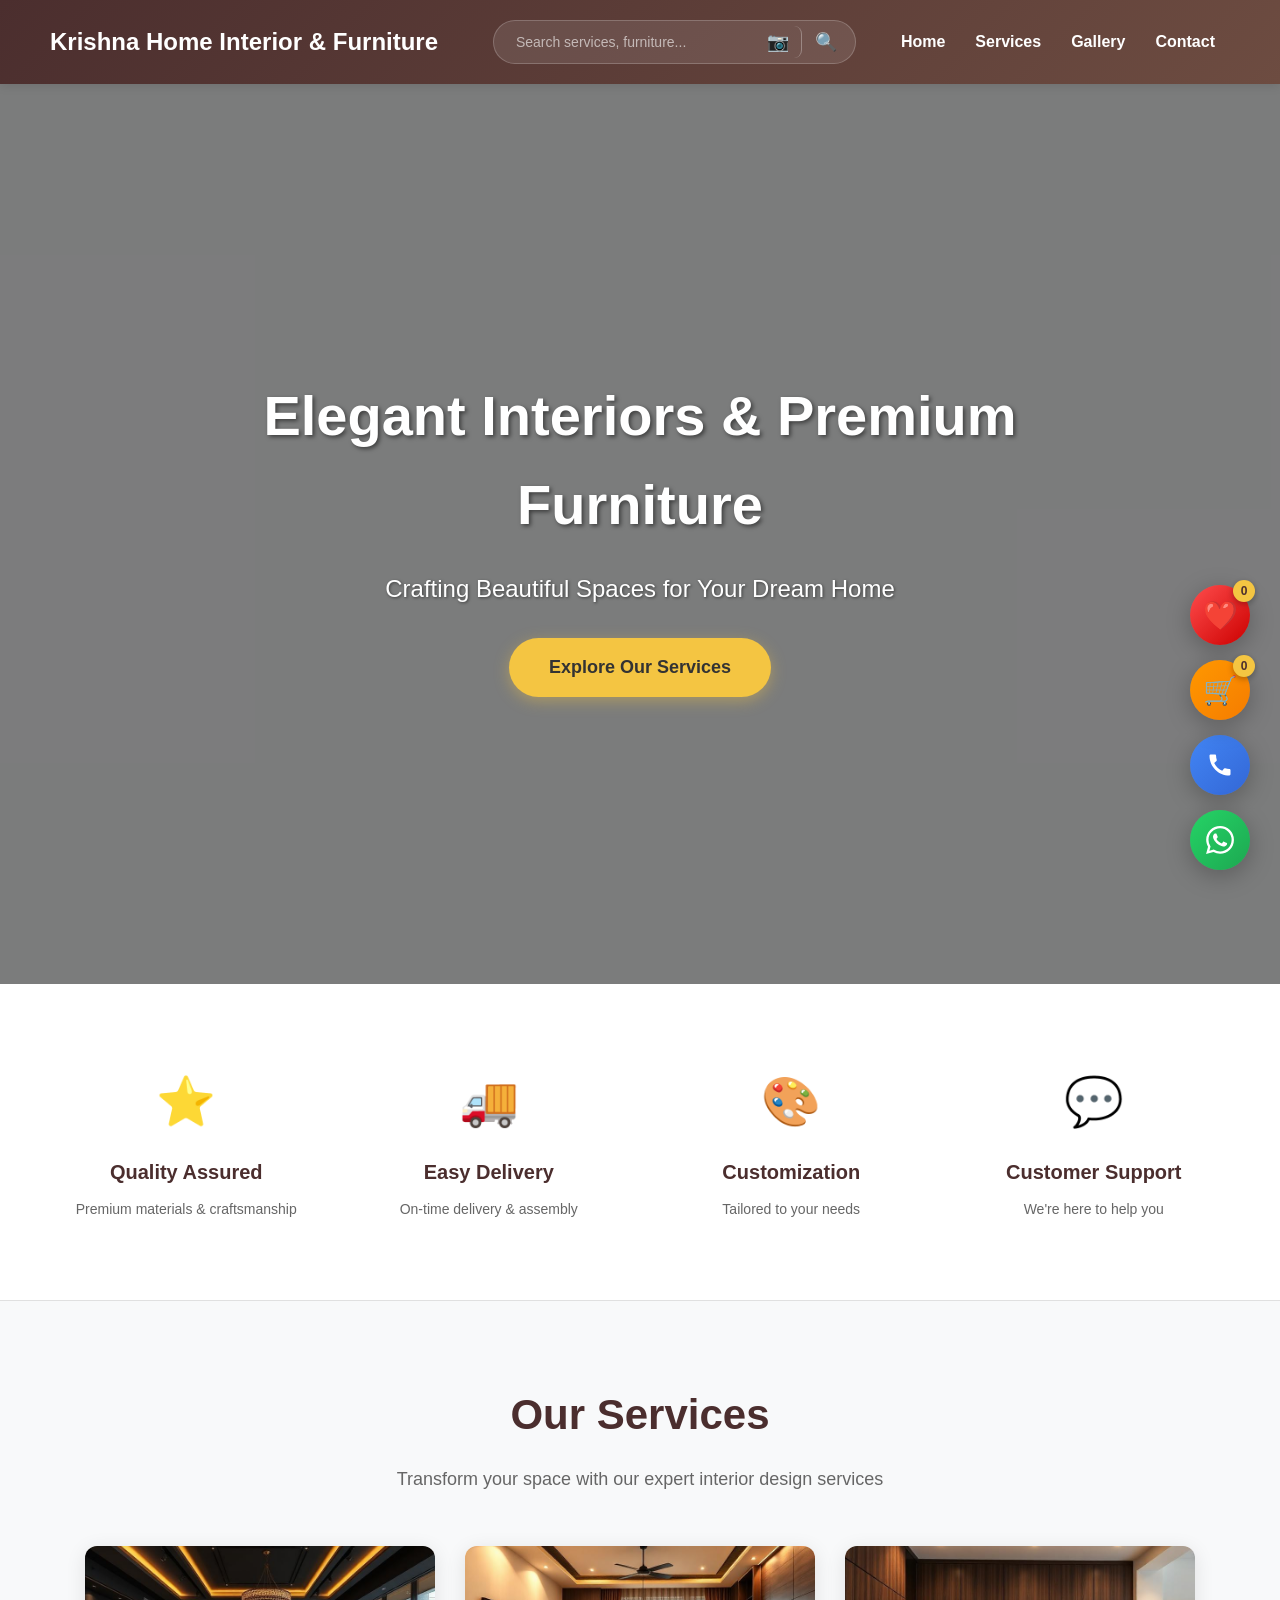
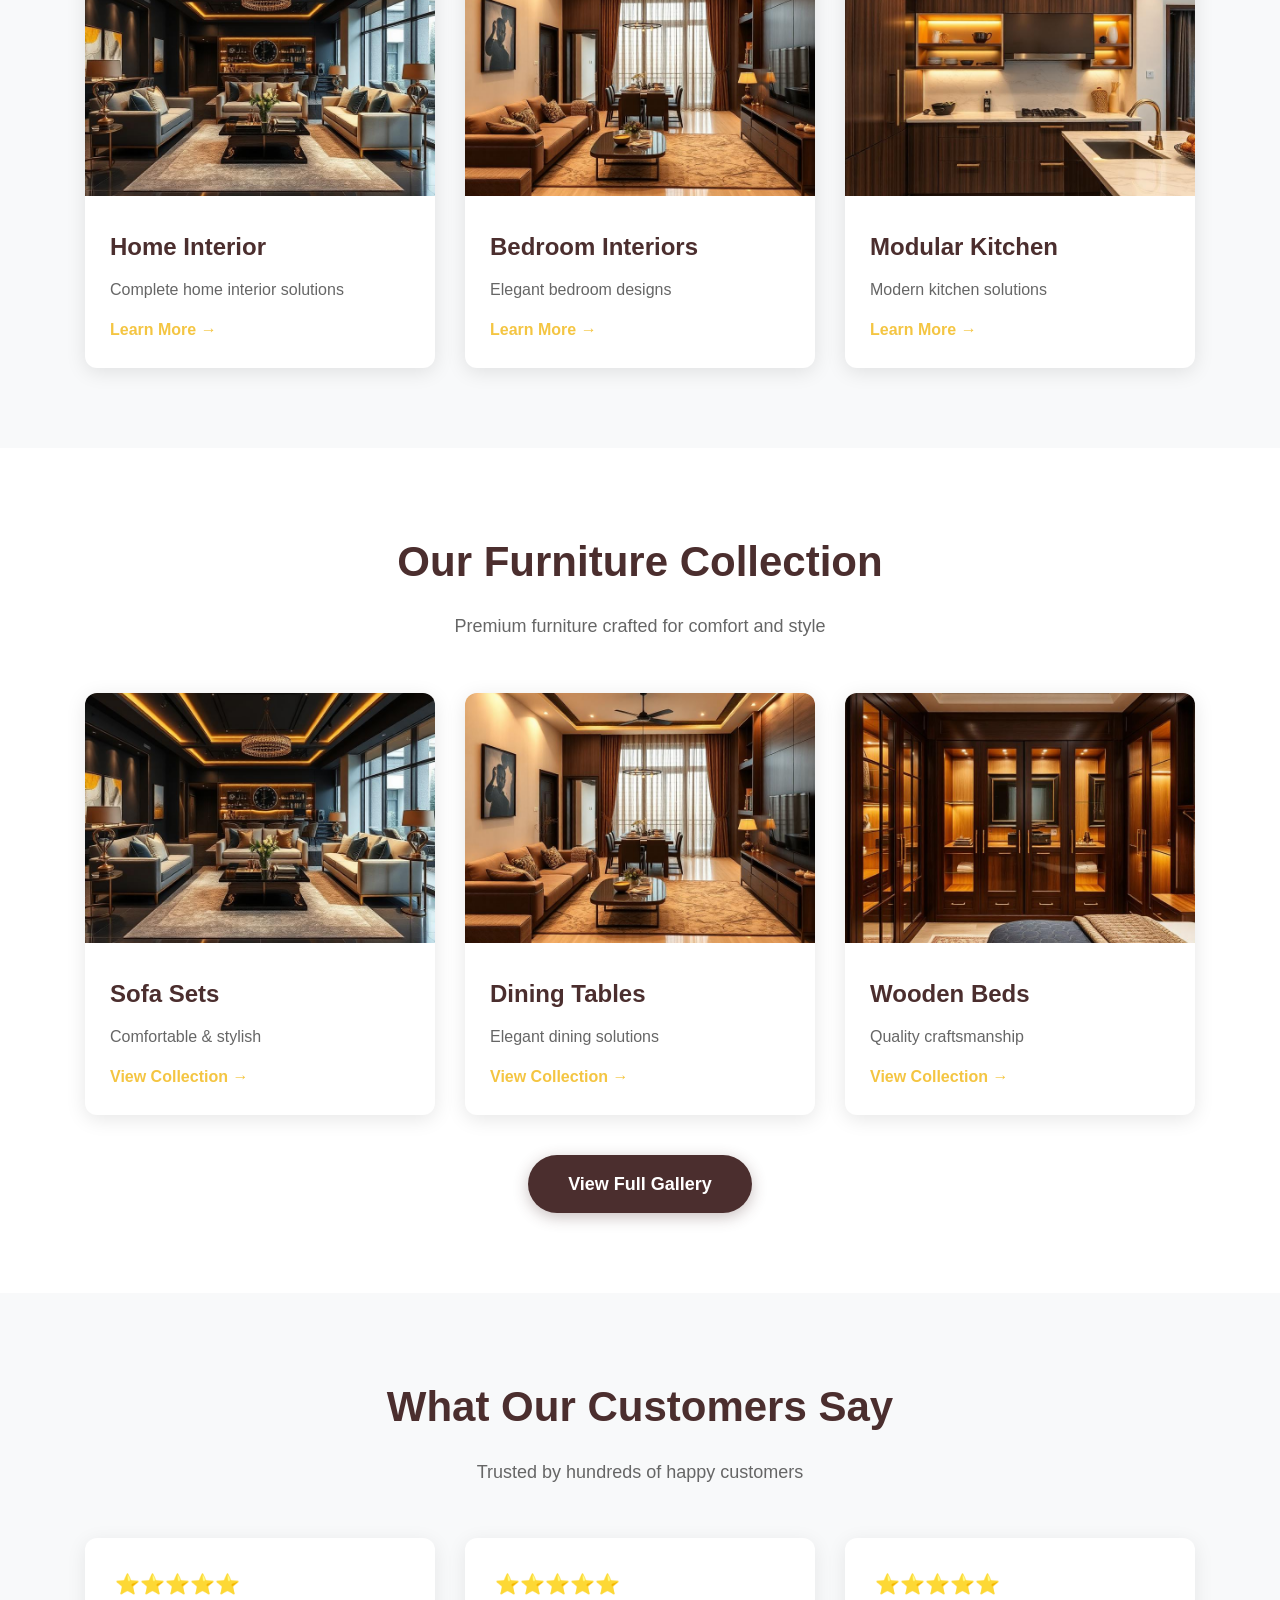
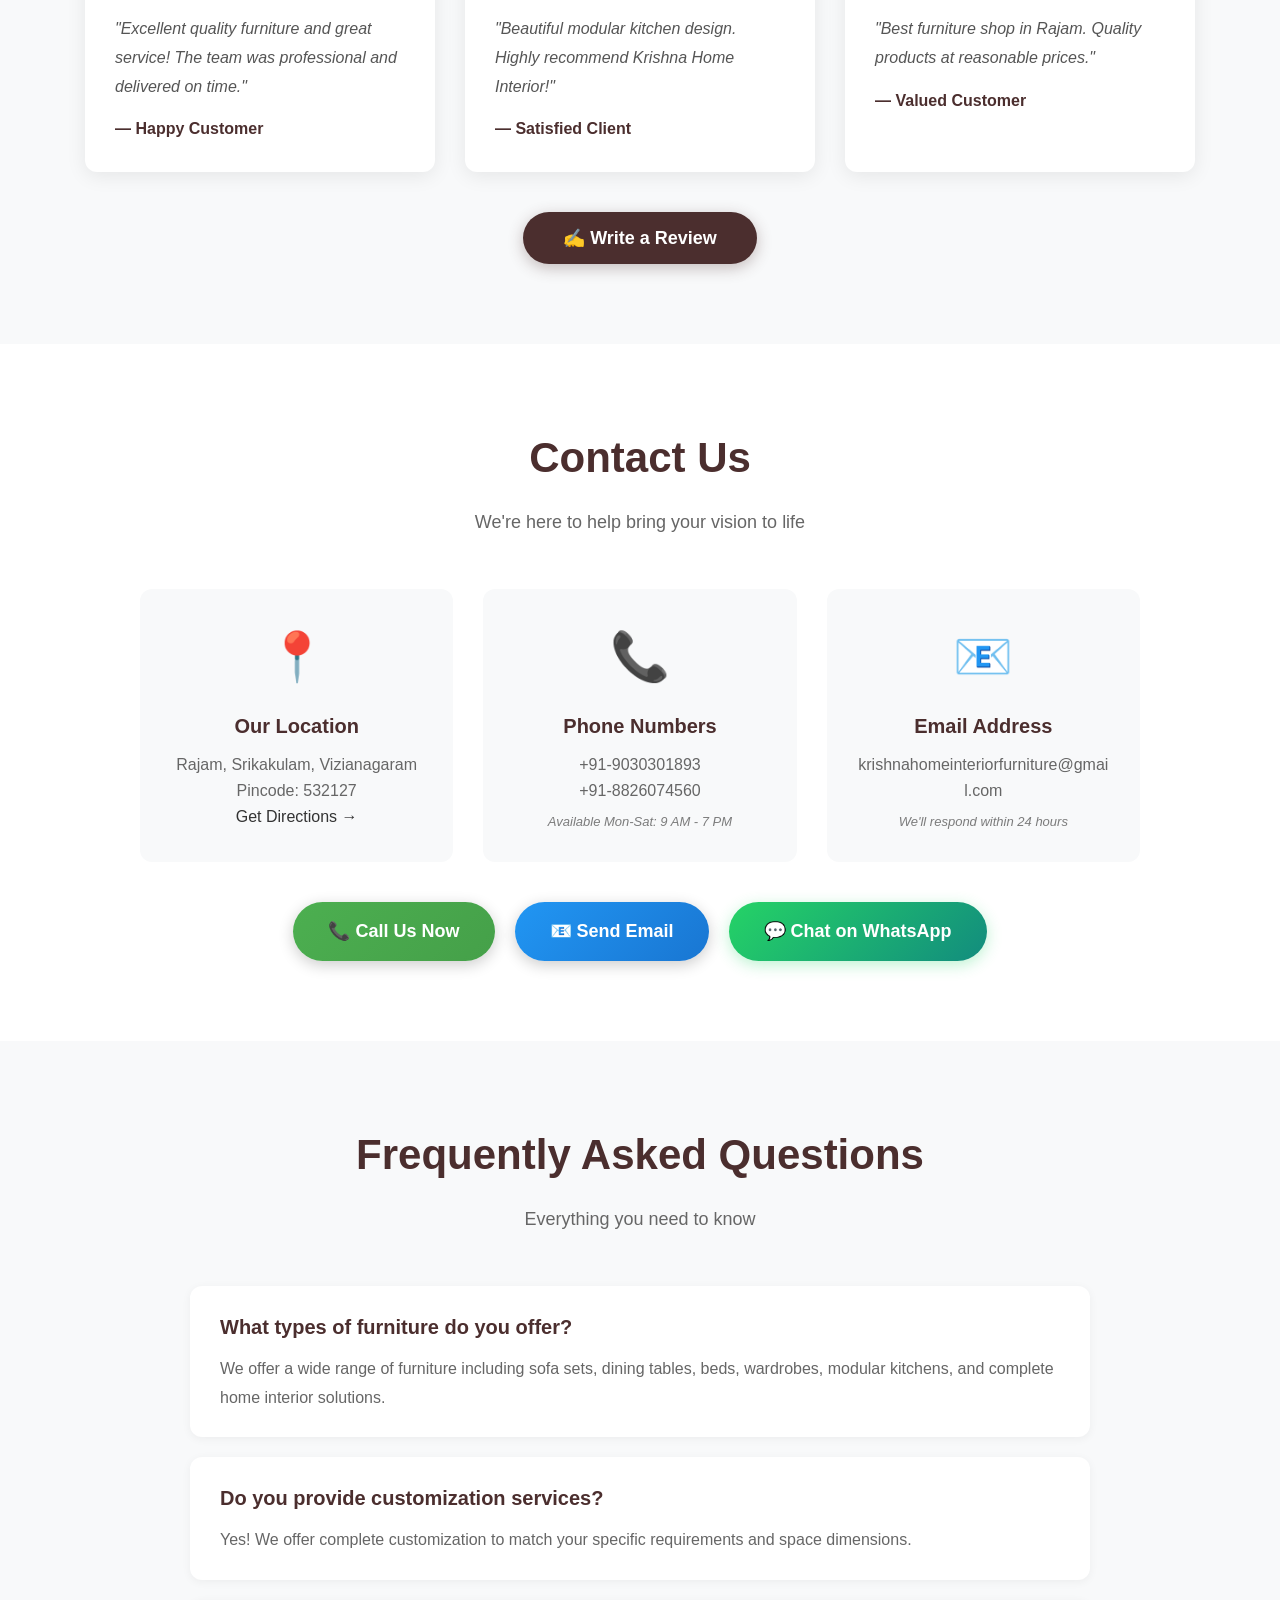
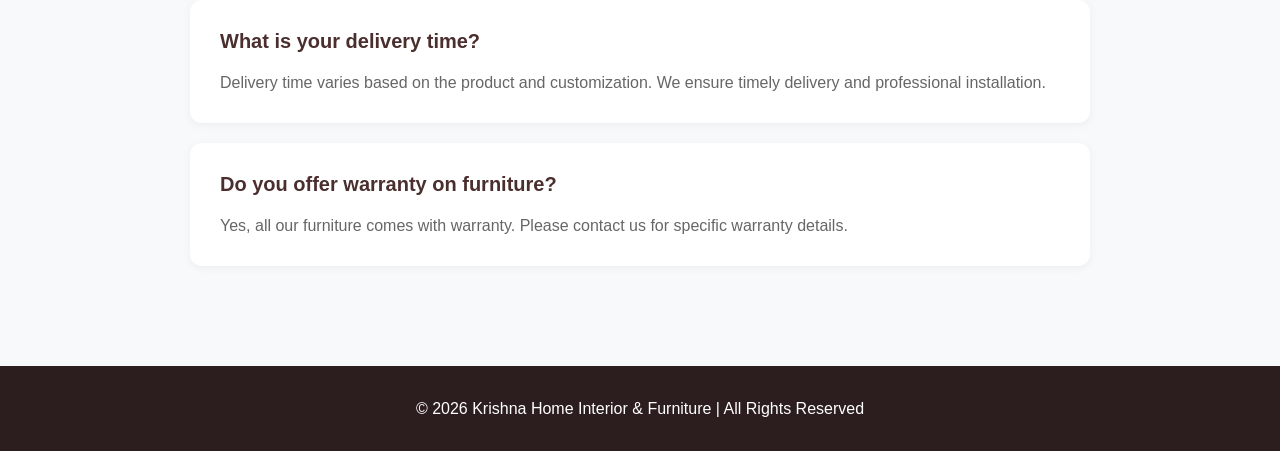
==== commit d564ade6: "Add files via upload Updated the Features." ====
--- a/index.html
+++ b/index.html
@@ -17,16 +17,6 @@
       <input type="file" id="imageSearch" accept="image/*" style="display: none;" />
       <button type="button" id="cameraBtn" title="Search by image">📷</button>
       <button type="button" id="searchBtn" title="Search">🔍</button>
-    </div>
-    <div class="header-icons">
-      <button class="icon-btn" id="wishlistBtn" title="Wishlist">
-        <span class="icon">❤️</span>
-        <span class="badge" id="wishlistCount">0</span>
-      </button>
-      <button class="icon-btn" id="cartBtn" title="Shopping Cart">
-        <span class="icon">🛒</span>
-        <span class="badge" id="cartCount">0</span>
-      </button>
     </div>
     <button class="menu-toggle" id="menuToggle" aria-label="Toggle menu">
       <span></span>
@@ -37,7 +27,7 @@
       <a href="#home">Home</a>
       <a href="#services">Services</a>
       <a href="#gallery">Gallery</a>
-      <a href="#contact">Contact</a>
+      <a href="contact.html">Contact</a>
     </nav>
   </div>
 </header>
@@ -237,23 +227,6 @@
   
   <div class="section-cta">
     <button class="btn-primary review-btn" id="writeReviewBtn">✍️ Write a Review</button>
-  </div>
-  
-  <!-- Customer Submitted Reviews -->
-  <div class="customer-reviews-container">
-    <div class="section-divider">
-      <h3>Recent Customer Reviews</h3>
-    </div>
-    
-    <div class="reviews-container" id="reviewsContainer">
-      <p class="empty-message">No customer reviews yet. Be the first to share your experience!</p>
-    </div>
-    
-    <div class="reviews-pagination" id="reviewsPagination" style="display: none;">
-      <button class="pagination-btn" id="prevReviews">← Previous</button>
-      <span class="page-info" id="pageInfo">Page 1</span>
-      <button class="pagination-btn" id="nextReviews">Next →</button>
-    </div>
   </div>
 </section>
 
@@ -318,28 +291,34 @@
 
 <section id="contact" class="contact-section">
   <div class="section-header">
-    <h2>Get In Touch</h2>
+    <h2>Contact Us</h2>
     <p class="section-subtitle">We're here to help bring your vision to life</p>
   </div>
 
   <div class="contact-info">
     <div class="contact-card">
       <span class="contact-icon">📍</span>
-      <h4>Visit Us</h4>
-      <p><a href="https://www.google.com/maps/search/?api=1&query=Rajam,+Srikakulam,+India" target="_blank" class="contact-link">Rajam, Srikakulam, India</a></p>
+      <h4>Our Location</h4>
+      <p>Rajam, Srikakulam, Vizianagaram</p>
+      <p>Pincode: 532127</p>
+      <a href="https://www.google.com/maps/place/Krishna+Homeinterior+and+furniture/@18.4503109,83.6540928,17z/data=!3m1!4b1!4m6!3m5!1s0x3a3c770063a39905:0xda0575bba436637c!8m2!3d18.4503109!4d83.6566677!16s%2Fg%2F11z6161f5p?entry=ttu&g_ep=EgoyMDI2MDUyNi4wIKXMDSoASAFQAw%3D%3D" target="_blank" class="contact-link">Get Directions →</a>
     </div>
     
     <div class="contact-card">
       <span class="contact-icon">📞</span>
-      <h4>Call Us</h4>
-      <p><a href="tel:+919030301893" class="contact-link">+91 9030301893</a></p>
+      <h4>Phone Numbers</h4>
+      <p><a href="tel:+919030301893" class="contact-link">+91-9030301893</a></p>
+      <p><a href="tel:+918826074560" class="contact-link">+91-8826074560</a></p>
+      <p class="contact-note">Available Mon-Sat: 9 AM - 7 PM</p>
     </div>
     
     <div class="contact-card">
       <span class="contact-icon">📧</span>
-      <h4>Email Us</h4>
+      <h4>Email Address</h4>
       <p><a href="mailto:krishnahomeinteriorfurniture@gmail.com" class="contact-link">krishnahomeinteriorfurniture@gmail.com</a></p>
-    </div>
+      <p class="contact-note">We'll respond within 24 hours</p>
+    </div>
+    
   </div>
 
   <div class="section-cta contact-buttons">
@@ -349,14 +328,14 @@
     </a>
     
     <a class="cta-btn email-btn"
-       href="mailto:krishnahomeinteriorfurniture@gmail.com">
-       📧 Email Us
+       href="mailto:info@krishnainteriorandfurniture.com">
+       📧 Send Email
     </a>
     
     <a class="cta-btn whatsapp-btn"
        href="https://wa.me/919030301893"
        target="_blank">
-       💬 WhatsApp
+       💬 Chat on WhatsApp
     </a>
   </div>
 </section>
@@ -393,6 +372,16 @@
 
 <!-- FLOATING ACTION BUTTONS -->
 <div class="floating-buttons">
+  <button class="float-btn wishlist-float circle-btn" id="wishlistBtn" title="Wishlist">
+    <span class="float-icon">❤️</span>
+    <span class="badge" id="wishlistCount">0</span>
+  </button>
+  
+  <button class="float-btn cart-float circle-btn" id="cartBtn" title="Shopping Cart">
+    <span class="float-icon">🛒</span>
+    <span class="badge" id="cartCount">0</span>
+  </button>
+  
   <a href="tel:+919030301893" class="float-btn call-float circle-btn" title="Buy on Call">
     <svg class="float-icon-svg" viewBox="0 0 24 24" fill="white" width="24" height="24">
       <path d="M20.01 15.38c-1.23 0-2.42-.2-3.53-.56a.977.977 0 00-1.01.24l-1.57 1.97c-2.83-1.35-5.48-3.9-6.89-6.83l1.95-1.66c.27-.28.35-.67.24-1.02-.37-1.11-.56-2.3-.56-3.53 0-.54-.45-.99-.99-.99H4.19C3.65 3 3 3.24 3 3.99 3 13.28 10.73 21 20.01 21c.71 0 .99-.63.99-1.18v-3.45c0-.54-.45-.99-.99-.99z"/>
--- a/css/style.css
+++ b/css/style.css
@@ -581,6 +581,18 @@
   text-decoration: underline;
 }
 
+.contact-note {
+  font-size: 13px !important;
+  font-style: italic;
+  margin-top: 8px !important;
+  opacity: 0.85;
+}
+
+.contact-card:hover .contact-note {
+  opacity: 1;
+  color: #f4c542 !important;
+}
+
 .contact-buttons {
   display: flex;
   gap: 20px;
@@ -769,6 +781,49 @@
 
 .whatsapp-float:hover {
   background: linear-gradient(135deg, #1DA851 0%, #128C7E 100%);
+}
+
+.wishlist-float {
+  background: linear-gradient(135deg, #ff4d4d 0%, #cc0000 100%);
+  border: none;
+  position: relative;
+}
+
+.wishlist-float:hover {
+  background: linear-gradient(135deg, #cc0000 0%, #990000 100%);
+}
+
+.cart-float {
+  background: linear-gradient(135deg, #ff9800 0%, #f57c00 100%);
+  border: none;
+  position: relative;
+}
+
+.cart-float:hover {
+  background: linear-gradient(135deg, #f57c00 0%, #e65100 100%);
+}
+
+.float-btn .float-icon {
+  font-size: 28px;
+  display: block;
+}
+
+.float-btn .badge {
+  position: absolute;
+  top: -5px;
+  right: -5px;
+  background: #f4c542;
+  color: #4b2e2e;
+  border-radius: 50%;
+  min-width: 22px;
+  height: 22px;
+  display: flex;
+  align-items: center;
+  justify-content: center;
+  font-size: 12px;
+  font-weight: 700;
+  padding: 2px;
+  box-shadow: 0 2px 6px rgba(0,0,0,0.3);
 }
 
 /* Floating button animation */
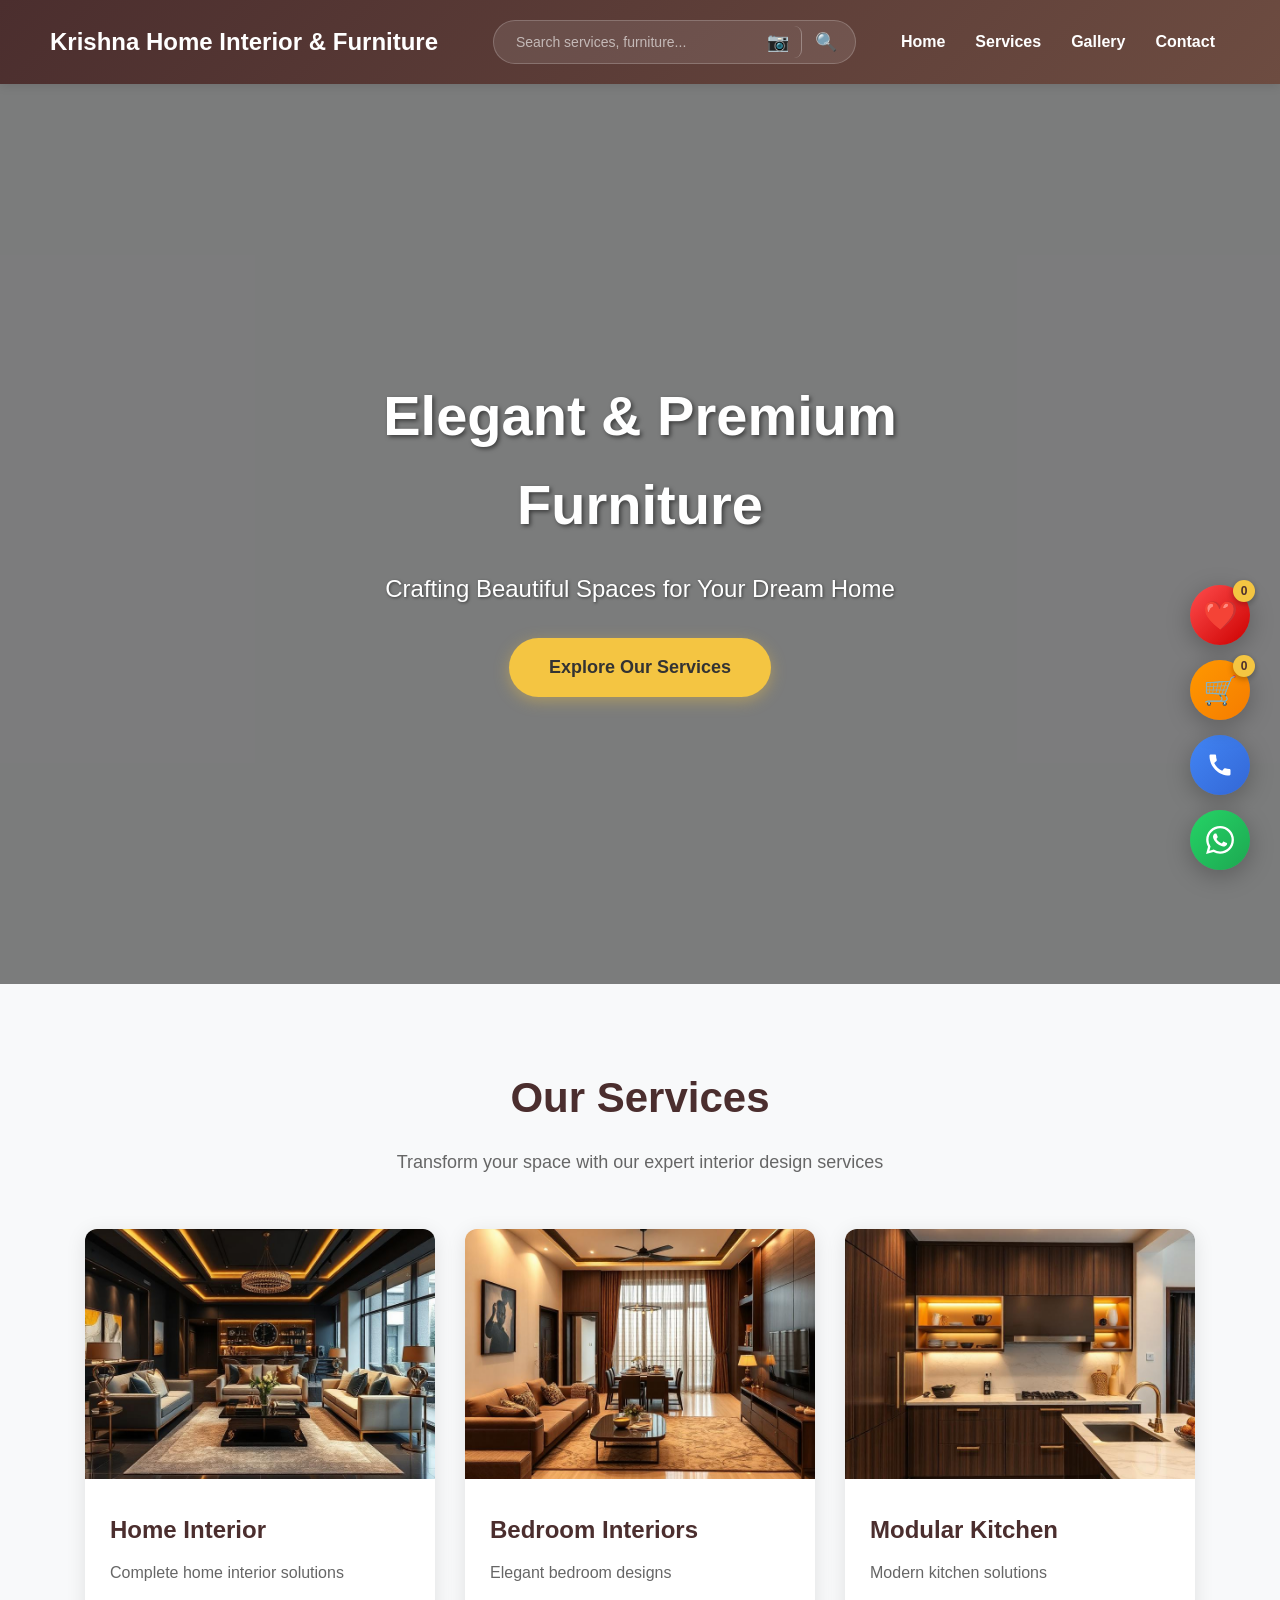
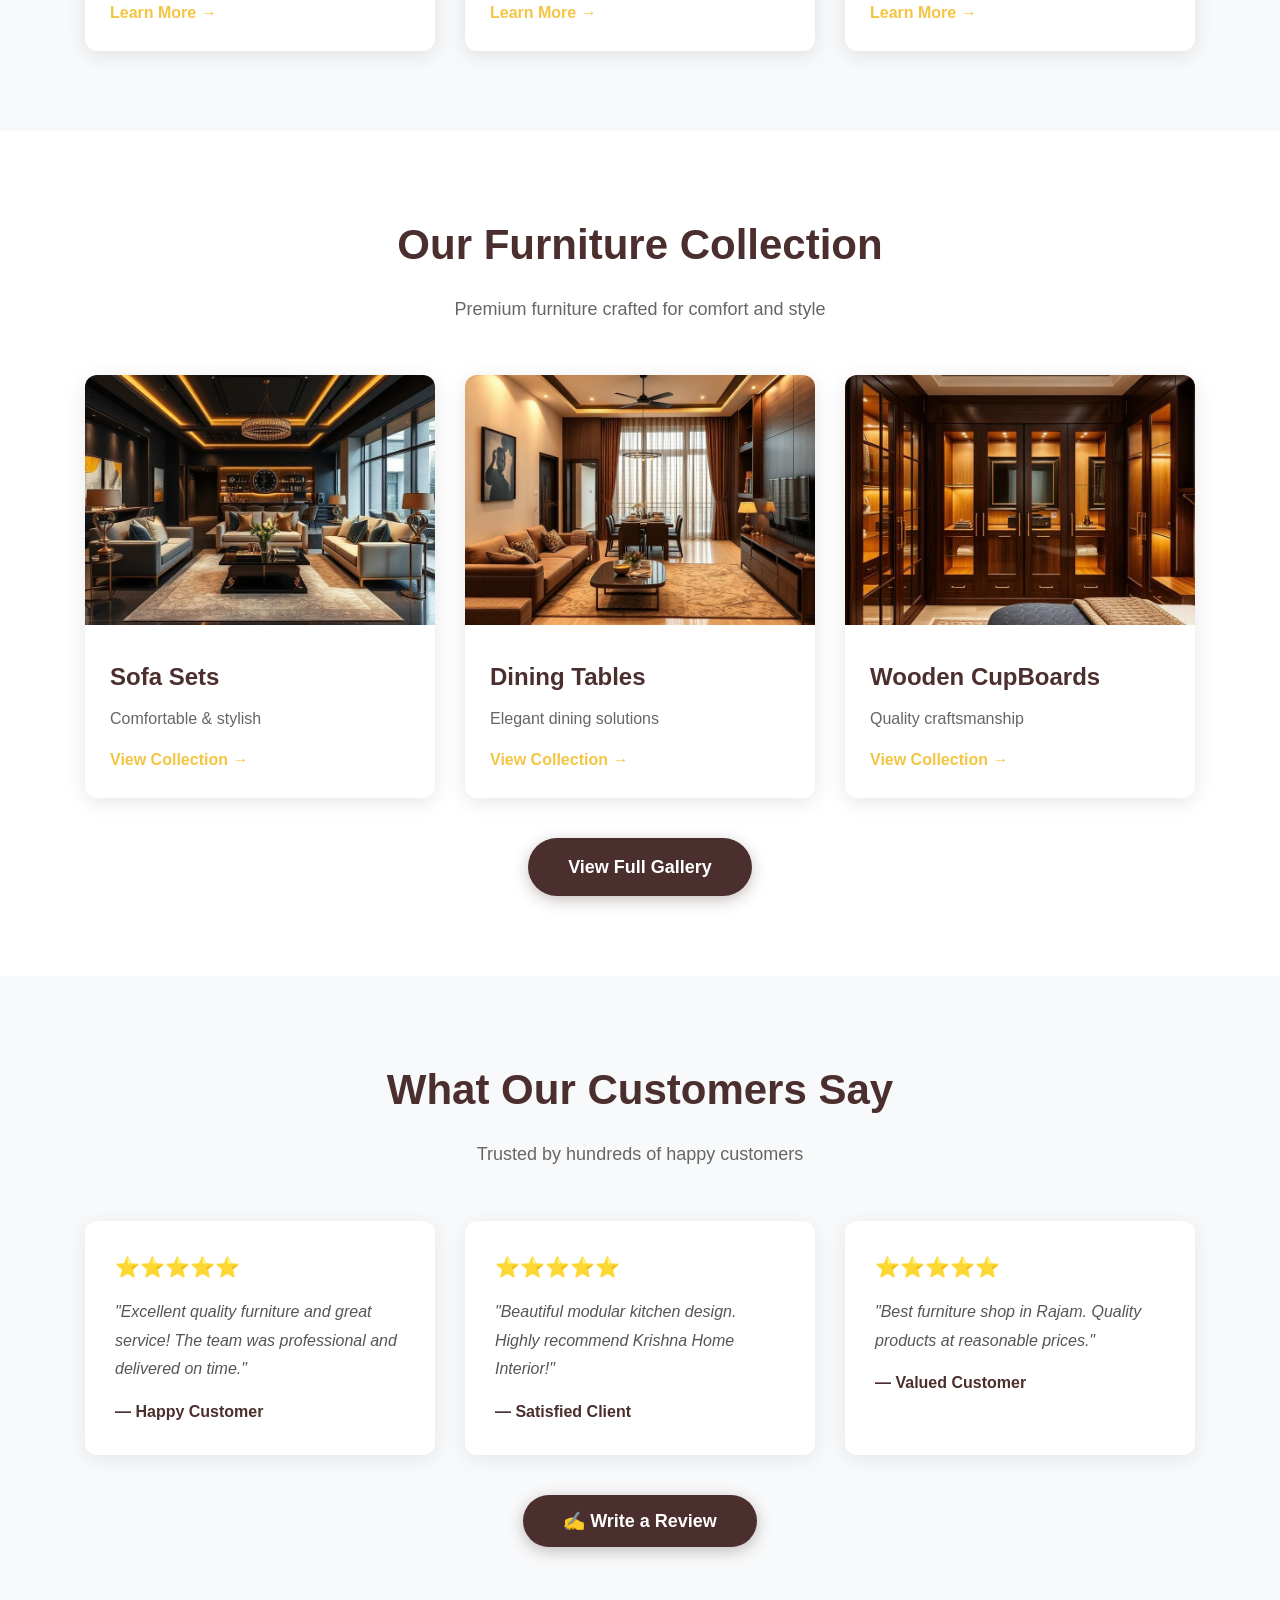
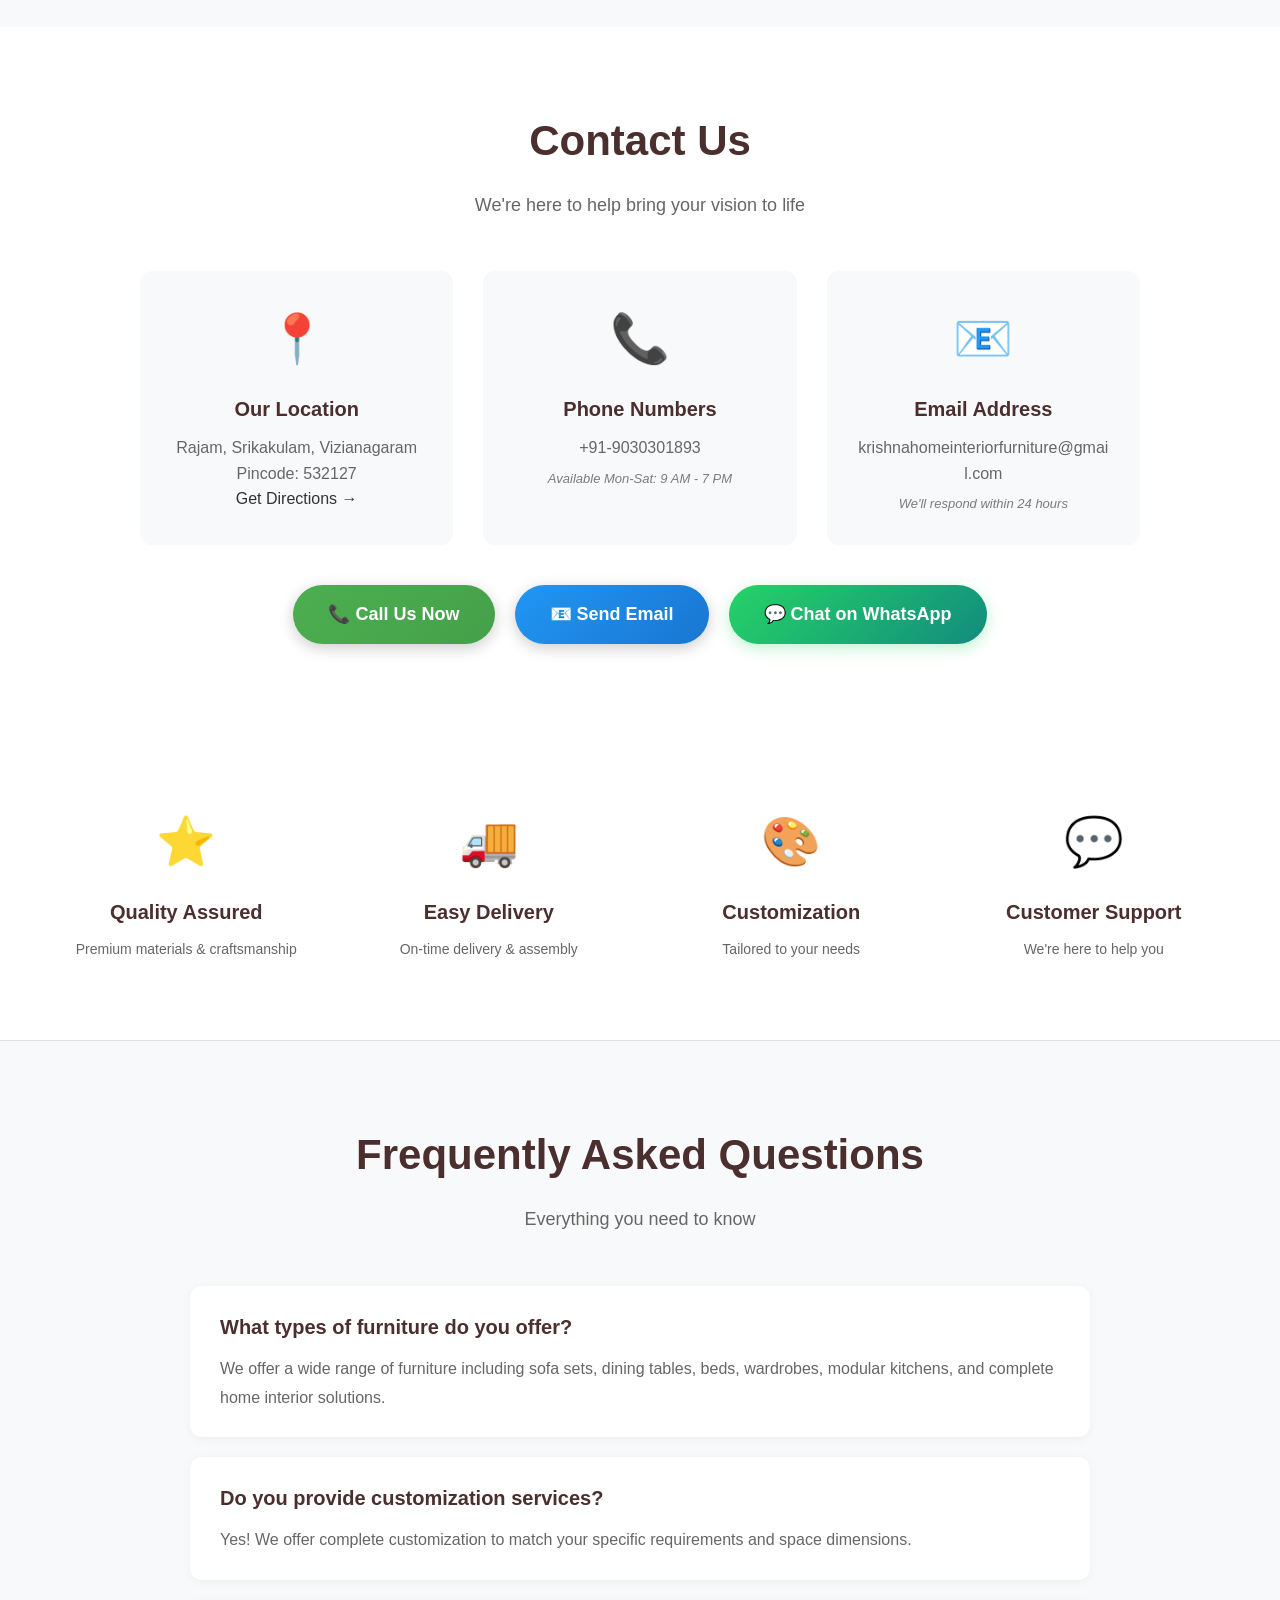
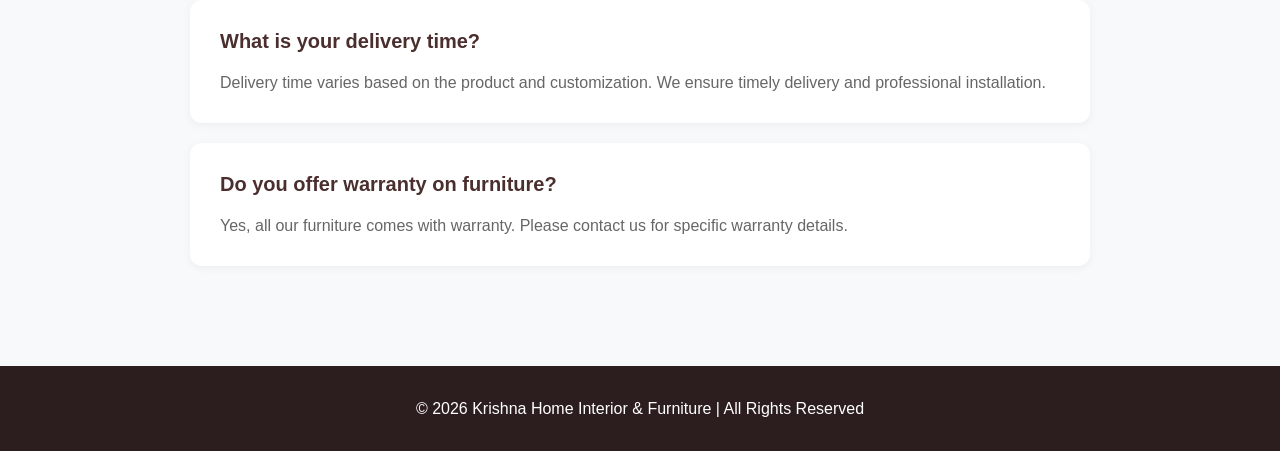
==== commit 997632ad: "Add files via upload Updated Website pictures. need more" ====
--- a/index.html
+++ b/index.html
@@ -13,7 +13,8 @@
   <h1>Krishna Home Interior & Furniture</h1>
   <div class="header-right">
     <div class="search-container">
-      <input type="text" id="searchInput" placeholder="Search services, furniture..." />
+      <input type="text" id="searchInput" placeholder="Search services, furniture..." autocomplete="off" />
+      <div class="search-dropdown" id="searchDropdown"></div>
       <input type="file" id="imageSearch" accept="image/*" style="display: none;" />
       <button type="button" id="cameraBtn" title="Search by image">📷</button>
       <button type="button" id="searchBtn" title="Search">🔍</button>
@@ -75,35 +76,9 @@
   <div class="hero-slide"></div>
 
   <div class="hero-content">
-    <h2>Elegant Interiors & Premium Furniture</h2>
+    <h2>Elegant & Premium Furniture</h2>
     <p>Crafting Beautiful Spaces for Your Dream Home</p>
     <a href="#services" class="hero-btn">Explore Our Services</a>
-  </div>
-</section>
-
-<!-- TRUST BADGES -->
-<section class="trust-section">
-  <div class="trust-badges">
-    <div class="badge">
-      <span class="badge-icon">⭐</span>
-      <h4>Quality Assured</h4>
-      <p>Premium materials & craftsmanship</p>
-    </div>
-    <div class="badge">
-      <span class="badge-icon">🚚</span>
-      <h4>Easy Delivery</h4>
-      <p>On-time delivery & assembly</p>
-    </div>
-    <div class="badge">
-      <span class="badge-icon">🎨</span>
-      <h4>Customization</h4>
-      <p>Tailored to your needs</p>
-    </div>
-    <div class="badge">
-      <span class="badge-icon">💬</span>
-      <h4>Customer Support</h4>
-      <p>We're here to help you</p>
-    </div>
   </div>
 </section>
 
@@ -184,7 +159,7 @@
     <div class="card">
       <img src="images/service-wardrobe.jpg" alt="Wooden Beds">
       <div class="card-content">
-        <h3>Wooden Beds</h3>
+        <h3>Wooden CupBoards</h3>
         <p>Quality craftsmanship</p>
         <a href="gallery.html" class="card-link">View Collection →</a>
       </div>
@@ -308,7 +283,6 @@
       <span class="contact-icon">📞</span>
       <h4>Phone Numbers</h4>
       <p><a href="tel:+919030301893" class="contact-link">+91-9030301893</a></p>
-      <p><a href="tel:+918826074560" class="contact-link">+91-8826074560</a></p>
       <p class="contact-note">Available Mon-Sat: 9 AM - 7 PM</p>
     </div>
     
@@ -337,6 +311,32 @@
        target="_blank">
        💬 Chat on WhatsApp
     </a>
+  </div>
+</section>
+
+<!-- TRUST BADGES -->
+<section class="trust-section">
+  <div class="trust-badges">
+    <div class="badge">
+      <span class="badge-icon">⭐</span>
+      <h4>Quality Assured</h4>
+      <p>Premium materials & craftsmanship</p>
+    </div>
+    <div class="badge">
+      <span class="badge-icon">🚚</span>
+      <h4>Easy Delivery</h4>
+      <p>On-time delivery & assembly</p>
+    </div>
+    <div class="badge">
+      <span class="badge-icon">🎨</span>
+      <h4>Customization</h4>
+      <p>Tailored to your needs</p>
+    </div>
+    <div class="badge">
+      <span class="badge-icon">💬</span>
+      <h4>Customer Support</h4>
+      <p>We're here to help you</p>
+    </div>
   </div>
 </section>
 
@@ -399,6 +399,122 @@
   <p>© 2026 Krishna Home Interior & Furniture | All Rights Reserved</p>
 </footer>
 
+<script>
+// Search Dropdown Autocomplete Functionality
+(function() {
+  const searchInput = document.getElementById('searchInput');
+  const searchDropdown = document.getElementById('searchDropdown');
+  
+  // Define searchable items (products and services)
+  const searchableItems = [
+    { name: 'Sofa Sets', category: 'Furniture', icon: '🛋️', page: 'gallery.html' },
+    { name: 'Sofa', category: 'Furniture', icon: '🛋️', page: 'gallery.html' },
+    { name: 'Wooden Beds', category: 'Furniture', icon: '🛏️', page: 'gallery.html' },
+    { name: 'Cot', category: 'Furniture', icon: '🛏️', page: 'gallery.html' },
+    { name: 'Dining Tables', category: 'Furniture', icon: '🍽️', page: 'gallery.html' },
+    { name: 'Dining Table', category: 'Furniture', icon: '🍽️', page: 'gallery.html' },
+    { name: 'Wooden Chair', category: 'Furniture', icon: '🪑', page: 'gallery.html' },
+    { name: 'Chairs', category: 'Furniture', icon: '🪑', page: 'gallery.html' },
+    { name: 'Dressing Table', category: 'Furniture', icon: '💄', page: 'gallery.html' },
+    { name: 'Wardrobe', category: 'Furniture', icon: '🚪', page: 'gallery.html' },
+    { name: 'Home Interior', category: 'Service', icon: '🏠', page: 'services.html' },
+    { name: 'Bedroom Interiors', category: 'Service', icon: '🛏️', page: 'services.html' },
+    { name: 'Modular Kitchen', category: 'Service', icon: '🍳', page: 'services.html' },
+    { name: 'Kitchen Design', category: 'Service', icon: '🍳', page: 'services.html' },
+    { name: 'Living Room Design', category: 'Service', icon: '🛋️', page: 'services.html' },
+    { name: 'Interior Design', category: 'Service', icon: '🎨', page: 'services.html' },
+    { name: 'Furniture Purchase', category: 'Service', icon: '🛒', page: 'gallery.html' },
+    { name: 'Teakwood Cot', category: 'Furniture', icon: '🛏️', page: 'gallery.html' },
+    { name: 'Iron Cot', category: 'Furniture', icon: '🛏️', page: 'gallery.html' },
+    { name: 'Cot with Storage', category: 'Furniture', icon: '🛏️', page: 'gallery.html' }
+  ];
+  
+  // Function to highlight matching text
+  function highlightMatch(text, query) {
+    if (!query) return text;
+    const regex = new RegExp(`(${query})`, 'gi');
+    return text.replace(regex, '<span class="search-highlight">$1</span>');
+  }
+  
+  // Function to show dropdown with results
+  function showDropdown(results, query) {
+    if (results.length === 0) {
+      searchDropdown.innerHTML = '<div class="search-dropdown-no-results">No results found. Try searching for sofas, beds, chairs, or services.</div>';
+    } else {
+      searchDropdown.innerHTML = results.map(item => `
+        <div class="search-dropdown-item" data-page="${item.page}">
+          <span class="search-dropdown-item-icon">${item.icon}</span>
+          <div class="search-dropdown-item-content">
+            <div class="search-dropdown-item-title">${highlightMatch(item.name, query)}</div>
+            <div class="search-dropdown-item-category">${item.category}</div>
+          </div>
+        </div>
+      `).join('');
+      
+      // Add click handlers to dropdown items
+      searchDropdown.querySelectorAll('.search-dropdown-item').forEach(item => {
+        item.addEventListener('click', function() {
+          window.location.href = this.getAttribute('data-page');
+        });
+      });
+    }
+    
+    searchDropdown.classList.add('show');
+  }
+  
+  // Function to hide dropdown
+  function hideDropdown() {
+    searchDropdown.classList.remove('show');
+  }
+  
+  // Search input handler
+  searchInput.addEventListener('input', function(e) {
+    const query = e.target.value.trim();
+    
+    if (query.length < 2) {
+      hideDropdown();
+      return;
+    }
+    
+    // Filter items based on query
+    const results = searchableItems.filter(item => 
+      item.name.toLowerCase().includes(query.toLowerCase()) ||
+      item.category.toLowerCase().includes(query.toLowerCase())
+    );
+    
+    // Show top 8 results
+    showDropdown(results.slice(0, 8), query);
+  });
+  
+  // Handle Enter key
+  searchInput.addEventListener('keydown', function(e) {
+    if (e.key === 'Enter' && this.value.trim()) {
+      // Navigate to gallery if Enter is pressed
+      window.location.href = 'gallery.html';
+    }
+  });
+  
+  // Hide dropdown when clicking outside
+  document.addEventListener('click', function(e) {
+    if (!searchInput.contains(e.target) && !searchDropdown.contains(e.target)) {
+      hideDropdown();
+    }
+  });
+  
+  // Show dropdown when clicking on search input if there's text
+  searchInput.addEventListener('focus', function() {
+    if (this.value.trim().length >= 2) {
+      const query = this.value.trim();
+      const results = searchableItems.filter(item => 
+        item.name.toLowerCase().includes(query.toLowerCase()) ||
+        item.category.toLowerCase().includes(query.toLowerCase())
+      );
+      showDropdown(results.slice(0, 8), query);
+    }
+  });
+})();
+</script>
+
 <script src="js/main.js"></script>
 </body>
 </html>
--- a/css/style.css
+++ b/css/style.css
@@ -52,6 +52,7 @@
   padding: 5px 10px;
   border: 1px solid rgba(255, 255, 255, 0.2);
   gap: 5px;
+  position: relative;
 }
 
 #searchInput {
@@ -62,10 +63,84 @@
   padding: 8px 12px;
   width: 250px;
   font-size: 14px;
+  position: relative;
+  z-index: 10;
 }
 
 #searchInput::placeholder {
   color: rgba(255, 255, 255, 0.6);
+}
+
+.search-dropdown {
+  position: absolute;
+  top: 100%;
+  left: 0;
+  right: 0;
+  background: white;
+  border-radius: 12px;
+  box-shadow: 0 8px 24px rgba(0, 0, 0, 0.15);
+  max-height: 400px;
+  overflow-y: auto;
+  display: none;
+  z-index: 1001;
+  margin-top: 8px;
+}
+
+.search-dropdown.show {
+  display: block;
+}
+
+.search-dropdown-item {
+  padding: 12px 16px;
+  cursor: pointer;
+  border-bottom: 1px solid #f0f0f0;
+  transition: all 0.2s ease;
+  display: flex;
+  align-items: center;
+  gap: 12px;
+}
+
+.search-dropdown-item:last-child {
+  border-bottom: none;
+}
+
+.search-dropdown-item:hover {
+  background: #f8f9fa;
+}
+
+.search-dropdown-item-icon {
+  font-size: 20px;
+  min-width: 24px;
+}
+
+.search-dropdown-item-content {
+  flex: 1;
+}
+
+.search-dropdown-item-title {
+  color: #4b2e2e;
+  font-weight: 600;
+  font-size: 14px;
+  margin-bottom: 2px;
+}
+
+.search-dropdown-item-category {
+  color: #666;
+  font-size: 12px;
+}
+
+.search-dropdown-no-results {
+  padding: 20px;
+  text-align: center;
+  color: #666;
+  font-style: italic;
+}
+
+.search-highlight {
+  background: #fff3cd;
+  font-weight: 600;
+  padding: 1px 2px;
+  border-radius: 2px;
 }
 
 #searchBtn, #cameraBtn {
